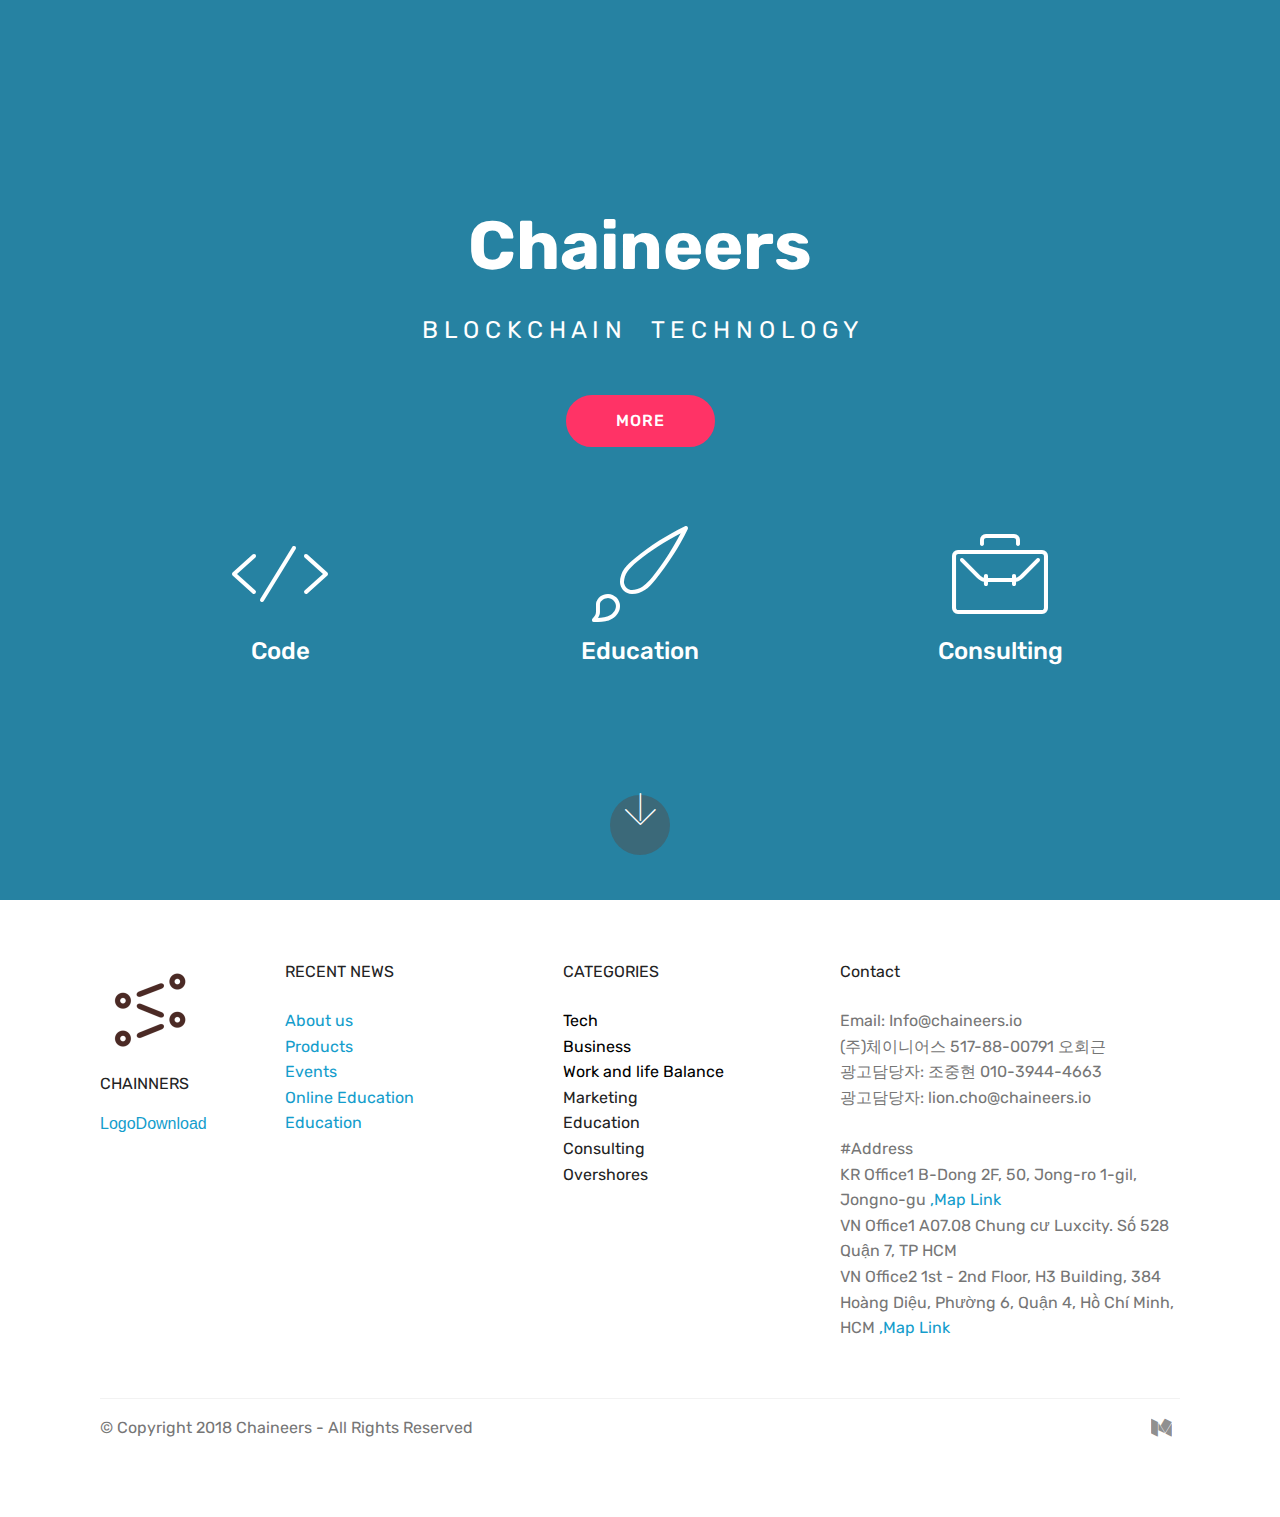
==== index.html @ 5239ba12 "title" ====
<!DOCTYPE html>
<html >
<head>
  <meta name="google-site-verification" content="NcdPZsandcMBV8dn0FaYoFl6uYJ-kGjWAwmL8XyWsIA" />
  <meta charset="UTF-8">
  <meta http-equiv="X-UA-Compatible" content="IE=edge">
  <meta name="generator" content="Mobirise v4.8.1, mobirise.com">
  <meta name="viewport" content="width=device-width, initial-scale=1, minimum-scale=1">
  <link rel="shortcut icon" href="assets/images/logo4.png" type="image/x-icon">
  <!-- <meta name="description" content="체이니어스 누구나이해하고 쉽게 사용가능한 블록체인서비스를 만듭니다. chaineers home,  Blockchain is the world's most trusted all-in-one crypto company. We're connecting the world to the future of finance through our suite of products including the leading crypto wallet, bitcoin explorer, and market information.">
   -->
  <!-- <meta property="fb:pages" content="195407467170993"> -->
  <meta property="og:type" content="website">
  <meta property="og:site_name" content="체이니어스 : 블록체인개발 엔지니어집단">
  <meta property="og:title" content="체이니어스 : 블록체인개발, 엔지니어집단">
  <meta property="og:description" content="록체인개발 엔지니어집단 체이니어스, 블록체인컨설팅, 블록체인개발방송, 블록체인개발교육, 블록체인개발스터디, 블록체인개발강의, 블록체인개발유튜브, 블록체인개발방송">
  <meta property="og:image" content="https://chaineers.io/assets/images/chainner-logo-black-192x192.png">
  <meta property="og:url" content="https://chaineers.io">
  <meta name="description" content="블록체인개발 엔지니어집단 체이니어스, 블록체인개발교육, 블록체인개발방송">
  <meta name="keywords" content="블록체인개발, 블록체인개발자, 블록체인개발교육, 블록체인온라인교육, 블록체인개발대행, 블록체인개발대행사, 4차산업개발, 4차산업개발자">
  <title>체이니어스 : 블록체인 & 엔지니어집단</title>
  <link rel="stylesheet" href="assets/web/assets/mobirise-icons/mobirise-icons.css">
  <link rel="stylesheet" href="assets/tether/tether.min.css">
  <link rel="stylesheet" href="assets/bootstrap/css/bootstrap.min.css">
  <link rel="stylesheet" href="assets/bootstrap/css/bootstrap-grid.min.css">
  <link rel="stylesheet" href="assets/bootstrap/css/bootstrap-reboot.min.css">
  <link rel="stylesheet" href="assets/socicon/css/styles.css">
  <link rel="stylesheet" href="assets/theme/css/style.css">
  <link rel="stylesheet" href="assets/mobirise/css/mbr-additional.css" type="text/css">
  
  <!-- Google Tag Manager -->
<script>(function(w,d,s,l,i){w[l]=w[l]||[];w[l].push({'gtm.start':
new Date().getTime(),event:'gtm.js'});var f=d.getElementsByTagName(s)[0],
j=d.createElement(s),dl=l!='dataLayer'?'&l='+l:'';j.async=true;j.src=
'https://www.googletagmanager.com/gtm.js?id='+i+dl;f.parentNode.insertBefore(j,f);
})(window,document,'script','dataLayer','GTM-PZC5VRC');</script>
<!-- End Google Tag Manager -->
<script type=”application/ld+json”>
{
“@context”: “http://schema.org”,
“@type”: “WebSite”,
“url”: “https://chaineers.io“,
“name”: “체이니어스“,
“author”: {
“@type”: “Person”,
“name”: “Lion.cho”
},
“description”: “블록체인 개발“,
“sameAs” : [
“https://www.facebook.com/chaineers“
]
}
</script>

  <!-- Hotjar Tracking Code for www.chaineers.io -->
  <!-- hitmap -->
<script>
    (function(h,o,t,j,a,r){
        h.hj=h.hj||function(){(h.hj.q=h.hj.q||[]).push(arguments)};
        h._hjSettings={hjid:968514,hjsv:6};
        a=o.getElementsByTagName('head')[0];
        r=o.createElement('script');r.async=1;
        r.src=t+h._hjSettings.hjid+j+h._hjSettings.hjsv;
        a.appendChild(r);
    })(window,document,'https://static.hotjar.com/c/hotjar-','.js?sv=');
</script>
<!-- end hitmap-->

<script type="application/ld+json">
{
 "@context": "http://schema.org",
 "@type": "Person",
 "name": "Chaineers",
 "url": "https://chaineers.io",
 "sameAs": [
   "https://www.facebook.com/chaineers",
   "http://blog.naver.com/chowin21
 ]}
 </script>
</head>
<body>
  <section class="header12 cid-qY8j9e6bV5 mbr-fullscreen" data-bg-video="https://www.youtube.com/watch?v=-MKapbz0GIo" id="header12-0">

    

    <div class="mbr-overlay" style="opacity: 0.9; background-color: rgb(15, 118, 153);">
    </div>

    <div class="container  ">
            <div class="media-container">
                <div class="col-md-12 align-center">
                    <h1 class="mbr-section-title pb-3 mbr-white mbr-bold mbr-fonts-style display-1">Chaineers</h1>
                    <p class="mbr-text pb-3 mbr-white mbr-fonts-style display-5">B L O C K C H A I N &nbsp; &nbsp; T E C H N O L O G Y</p>
                    <div class="mbr-section-btn align-center py-2"><a class="btn btn-md btn-secondary display-4" href="blockchainaboutus.html">MORE</a></div>

                    <div class="icons-media-container mbr-white">
                        <div class="card col-12 col-md-6 col-lg-4">
                            <div class="icon-block">
                            <a href="index.html">
                                <span class="mbr-iconfont mbri-code"></span>
                            </a>
                            </div>
                            <h5 class="mbr-fonts-style display-5">
                                Code<br></h5>
                        </div>

                        <div class="card col-12 col-md-6 col-lg-4">
                            <div class="icon-block">
                                <a href="index.html">
                                    <span class="mbr-iconfont mbri-change-style"></span>
                                </a>
                            </div>
                            <h5 class="mbr-fonts-style display-5">
                                Education</h5>
                        </div>

                        <div class="card col-12 col-md-6 col-lg-4">
                            <div class="icon-block">
                                <a href="index.html">
                                    <span class="mbr-iconfont mbri-briefcase"></span>
                                </a>
                            </div>
                            <h5 class="mbr-fonts-style display-5">
                                Consulting</h5>
                        </div>

                        
                    </div>
                </div>
            </div>
    </div>

    <div class="mbr-arrow hidden-sm-down" aria-hidden="true">
        <a href="#next">
            <i class="mbri-down mbr-iconfont"></i>
        </a>
    </div>
</section>

<section class="footer3 cid-qY8IV4ZOAS" id="footer3-q">
<div class="container">
<div class="media-container-row content">
<div class="col-md-2 col-sm-4">
<div class="mb-3 img-logo"> 
<a href="index.html">
<img src="assets/images/chainner-logo-black-192x192.png" alt="Mobirise" title="">
</a>
</div>
<p class="mbr-fonts-style foot-logo display-7">CHAINNERS</p> <a href="https://drive.google.com/open?id=1VG4N8QODCzomM3pih25LlusXOcwuXZOE">LogoDownload</a>
</div>
<div class="col-md-3 col-sm-4">
<p class="mb-4 mbr-fonts-style foot-title display-7">
RECENT NEWS
</p>
<p class="mbr-text mbr-links-column mbr-fonts-style display-7">
  <a href="blockchainaboutus.html" class="text-primary">About us</a><br>
 <a href="blockchainproduct.html" target="_blank">Products</a><br>
 <a href="https://www.facebook.com/chaineers/events">Events</a><br>
 <!-- <a href="./report.html">Report</a><br> -->
 <!-- <a href="./carrier.html">Carrier</a><br> -->
 <!-- <a href="./campus.html">Campus</a><br>  -->
 <!-- <a href="./tech_investing.html">Tech Investing</a><br> -->
 <a href="https://www.youtube.com/channel/UChlcXdPqPKiZdr9oFgR-7Lw?view_as=subscriber">Online Education</a><br>
 <a href="https://www.facebook.com/groups/beautifulchain/" target="_blank">Education</a><br>
<!-- <a href="https://medium.com/@chaineers/">Offline Activity</a><br> -->
</p>
</div>
<div class="col-md-3 col-sm-4">
<p class="mb-4 mbr-fonts-style foot-title display-7">
CATEGORIES
</p>
<p class="mbr-text mbr-fonts-style mbr-links-column display-7">
<a href="#" class="text-black">Tech</a><strong><br></strong><a href="#" class="text-black">Business</a><br><a href="#" class="text-black">Work and life Balance</a><br>Marketing<br>Education<br>Consulting<br>Overshores<a href="#" class="text-black"><br></a><br></p>
</div>
<div class="col-md-4 col-sm-12">
<p class="mb-4 mbr-fonts-style foot-title display-7">
Contact</p>
<p class="mbr-text form-text mbr-fonts-style display-7">Email: Info@chaineers.io<br>
(주)체이니어스 517-88-00791 오회근<br>
광고담당자: 조중현 010-3944-4663<br>
광고담당자: lion.cho@chaineers.io<br>
<br>#Address<br>KR Office1 B-Dong 2F, 50, Jong-ro 1-gil, Jongno-gu
<a href="https://map.naver.com/local/siteview.nhn?code=1109846422&amp;_ts=1534841541878">,Map Link</a>
<br>VN Office1 A07.08 Chung cư Luxcity. Số 528 Quận 7, TP HCM
<br>VN Office2 1st - 2nd Floor, H3 Building, 384 Hoàng Diệu, Phường 6, Quận 4, Hồ Chí Minh, HCM
<a href="https://www.google.com/maps/place/CirCO+Hoang+Dieu+-+Coworking+Space/@10.7604044,106.6966317,17z/data=!3m1!4b1!4m5!3m4!1s0x31752f13392ff913:0x1802e764b3059cae!8m2!3d10.7604044!4d106.6988204">,Map Link</a>
<br><br></p>
</div>
</div>
<div class="footer-lower">
<div class="media-container-row">
<div class="col-sm-12">
<hr>
</div>
</div>
<div class="media-container-row">
<div class="col-sm-6 copyright">
<p class="mbr-text mbr-fonts-style display-7">
© Copyright 2018 Chaineers - All Rights Reserved
</p>
</div>
<div class="col-md-6">
<div class="social-list align-right">
<div class="soc-item">
<a href="https://medium.com/@chaineers/" target="_blank">
<span class="mbr-iconfont mbr-iconfont-social socicon-medium socicon"></span>
</a>
</div>
</div>
</div>
</div>
</div>
</div>
</section>


  <script src="assets/web/assets/jquery/jquery.min.js"></script>
  <script src="assets/popper/popper.min.js"></script>
  <script src="assets/tether/tether.min.js"></script>
  <script src="assets/bootstrap/js/bootstrap.min.js"></script>
  <script src="assets/smoothscroll/smooth-scroll.js"></script>
  <script src="assets/vimeoplayer/jquery.mb.vimeo_player.js"></script>
  <script src="assets/ytplayer/jquery.mb.ytplayer.min.js"></script>
  <script src="assets/theme/js/script.js"></script>
  <script src="assets/formoid/formoid.min.js"></script>
  
  <!-- Google Tag Manager (noscript) -->
<noscript><iframe src="https://www.googletagmanager.com/ns.html?id=GTM-PZC5VRC"
height="0" width="0" style="display:none;visibility:hidden"></iframe></noscript>
<!-- End Google Tag Manager (noscript) -->
</body>
</html>
---- assets/web/assets/mobirise-icons/mobirise-icons.css ----
@font-face {
  font-family: 'MobiriseIcons';
  src:  url('mobirise-icons.eot?spat4u');
  src:  url('mobirise-icons.eot?spat4u#iefix') format('embedded-opentype'),
    url('mobirise-icons.ttf?spat4u') format('truetype'),
    url('mobirise-icons.woff?spat4u') format('woff'),
    url('mobirise-icons.svg?spat4u#MobiriseIcons') format('svg');
  font-weight: normal;
  font-style: normal;
}

[class^="mbri-"], [class*=" mbri-"] {
  /* use !important to prevent issues with browser extensions that change fonts */
  font-family: MobiriseIcons !important;
  speak: none;
  font-style: normal;
  font-weight: normal;
  font-variant: normal;
  text-transform: none;
  line-height: 1;

  /* Better Font Rendering =========== */
  -webkit-font-smoothing: antialiased;
  -moz-osx-font-smoothing: grayscale;
}

.mbri-add-submenu:before {
  content: "\e900";
}
.mbri-alert:before {
  content: "\e901";
}
.mbri-align-center:before {
  content: "\e902";
}
.mbri-align-justify:before {
  content: "\e903";
}
.mbri-align-left:before {
  content: "\e904";
}
.mbri-align-right:before {
  content: "\e905";
}
.mbri-android:before {
  content: "\e906";
}
.mbri-apple:before {
  content: "\e907";
}
.mbri-arrow-down:before {
  content: "\e908";
}
.mbri-arrow-next:before {
  content: "\e909";
}
.mbri-arrow-prev:before {
  content: "\e90a";
}
.mbri-arrow-up:before {
  content: "\e90b";
}
.mbri-bold:before {
  content: "\e90c";
}
.mbri-bookmark:before {
  content: "\e90d";
}
.mbri-bootstrap:before {
  content: "\e90e";
}
.mbri-briefcase:before {
  content: "\e90f";
}
.mbri-browse:before {
  content: "\e910";
}
.mbri-bulleted-list:before {
  content: "\e911";
}
.mbri-calendar:before {
  content: "\e912";
}
.mbri-camera:before {
  content: "\e913";
}
.mbri-cart-add:before {
  content: "\e914";
}
.mbri-cart-full:before {
  content: "\e915";
}
.mbri-cash:before {
  content: "\e916";
}
.mbri-change-style:before {
  content: "\e917";
}
.mbri-chat:before {
  content: "\e918";
}
.mbri-clock:before {
  content: "\e919";
}
.mbri-close:before {
  content: "\e91a";
}
.mbri-cloud:before {
  content: "\e91b";
}
.mbri-code:before {
  content: "\e91c";
}
.mbri-contact-form:before {
  content: "\e91d";
}
.mbri-credit-card:before {
  content: "\e91e";
}
.mbri-cursor-click:before {
  content: "\e91f";
}
.mbri-cust-feedback:before {
  content: "\e920";
}
.mbri-database:before {
  content: "\e921";
}
.mbri-delivery:before {
  content: "\e922";
}
.mbri-desktop:before {
  content: "\e923";
}
.mbri-devices:before {
  content: "\e924";
}
.mbri-down:before {
  content: "\e925";
}
.mbri-download:before {
  content: "\e989";
}
.mbri-drag-n-drop:before {
  content: "\e927";
}
.mbri-drag-n-drop2:before {
  content: "\e928";
}
.mbri-edit:before {
  content: "\e929";
}
.mbri-edit2:before {
  content: "\e92a";
}
.mbri-error:before {
  content: "\e92b";
}
.mbri-extension:before {
  content: "\e92c";
}
.mbri-features:before {
  content: "\e92d";
}
.mbri-file:before {
  content: "\e92e";
}
.mbri-flag:before {
  content: "\e92f";
}
.mbri-folder:before {
  content: "\e930";
}
.mbri-gift:before {
  content: "\e931";
}
.mbri-github:before {
  content: "\e932";
}
.mbri-globe:before {
  content: "\e933";
}
.mbri-globe-2:before {
  content: "\e934";
}
.mbri-growing-chart:before {
  content: "\e935";
}
.mbri-hearth:before {
  content: "\e936";
}
.mbri-help:before {
  content: "\e937";
}
.mbri-home:before {
  content: "\e938";
}
.mbri-hot-cup:before {
  content: "\e939";
}
.mbri-idea:before {
  content: "\e93a";
}
.mbri-image-gallery:before {
  content: "\e93b";
}
.mbri-image-slider:before {
  content: "\e93c";
}
.mbri-info:before {
  content: "\e93d";
}
.mbri-italic:before {
  content: "\e93e";
}
.mbri-key:before {
  content: "\e93f";
}
.mbri-laptop:before {
  content: "\e940";
}
.mbri-layers:before {
  content: "\e941";
}
.mbri-left-right:before {
  content: "\e942";
}
.mbri-left:before {
  content: "\e943";
}
.mbri-letter:before {
  content: "\e944";
}
.mbri-like:before {
  content: "\e945";
}
.mbri-link:before {
  content: "\e946";
}
.mbri-lock:before {
  content: "\e947";
}
.mbri-login:before {
  content: "\e948";
}
.mbri-logout:before {
  content: "\e949";
}
.mbri-magic-stick:before {
  content: "\e94a";
}
.mbri-map-pin:before {
  content: "\e94b";
}
.mbri-menu:before {
  content: "\e94c";
}
.mbri-mobile:before {
  content: "\e94d";
}
.mbri-mobile2:before {
  content: "\e94e";
}
.mbri-mobirise:before {
  content: "\e94f";
}
.mbri-more-horizontal:before {
  content: "\e950";
}
.mbri-more-vertical:before {
  content: "\e951";
}
.mbri-music:before {
  content: "\e952";
}
.mbri-new-file:before {
  content: "\e953";
}
.mbri-numbered-list:before {
  content: "\e954";
}
.mbri-opened-folder:before {
  content: "\e955";
}
.mbri-pages:before {
  content: "\e956";
}
.mbri-paper-plane:before {
  content: "\e957";
}
.mbri-paperclip:before {
  content: "\e958";
}
.mbri-photo:before {
  content: "\e959";
}
.mbri-photos:before {
  content: "\e95a";
}
.mbri-pin:before {
  content: "\e95b";
}
.mbri-play:before {
  content: "\e95c";
}
.mbri-plus:before {
  content: "\e95d";
}
.mbri-preview:before {
  content: "\e95e";
}
.mbri-print:before {
  content: "\e95f";
}
.mbri-protect:before {
  content: "\e960";
}
.mbri-question:before {
  content: "\e961";
}
.mbri-quote-left:before {
  content: "\e962";
}
.mbri-quote-right:before {
  content: "\e963";
}
.mbri-refresh:before {
  content: "\e964";
}
.mbri-responsive:before {
  content: "\e965";
}
.mbri-right:before {
  content: "\e966";
}
.mbri-rocket:before {
  content: "\e967";
}
.mbri-sad-face:before {
  content: "\e968";
}
.mbri-sale:before {
  content: "\e969";
}
.mbri-save:before {
  content: "\e96a";
}
.mbri-search:before {
  content: "\e96b";
}
.mbri-setting:before {
  content: "\e96c";
}
.mbri-setting2:before {
  content: "\e96d";
}
.mbri-setting3:before {
  content: "\e96e";
}
.mbri-share:before {
  content: "\e96f";
}
.mbri-shopping-bag:before {
  content: "\e970";
}
.mbri-shopping-basket:before {
  content: "\e971";
}
.mbri-shopping-cart:before {
  content: "\e972";
}
.mbri-sites:before {
  content: "\e973";
}
.mbri-smile-face:before {
  content: "\e974";
}
.mbri-speed:before {
  content: "\e975";
}
.mbri-star:before {
  content: "\e976";
}
.mbri-success:before {
  content: "\e977";
}
.mbri-sun:before {
  content: "\e978";
}
.mbri-sun2:before {
  content: "\e979";
}
.mbri-tablet:before {
  content: "\e97a";
}
.mbri-tablet-vertical:before {
  content: "\e97b";
}
.mbri-target:before {
  content: "\e97c";
}
.mbri-timer:before {
  content: "\e97d";
}
.mbri-to-ftp:before {
  content: "\e97e";
}
.mbri-to-local-drive:before {
  content: "\e97f";
}
.mbri-touch-swipe:before {
  content: "\e980";
}
.mbri-touch:before {
  content: "\e981";
}
.mbri-trash:before {
  content: "\e982";
}
.mbri-underline:before {
  content: "\e983";
}
.mbri-unlink:before {
  content: "\e984";
}
.mbri-unlock:before {
  content: "\e985";
}
.mbri-up-down:before {
  content: "\e986";
}
.mbri-up:before {
  content: "\e987";
}
.mbri-update:before {
  content: "\e988";
}
.mbri-upload:before {
 content: "\e926"; 
}
.mbri-user:before {
  content: "\e98a";
}
.mbri-user2:before {
  content: "\e98b";
}
.mbri-users:before {
  content: "\e98c";
}
.mbri-video:before {
  content: "\e98d";
}
.mbri-video-play:before {
  content: "\e98e";
}
.mbri-watch:before {
  content: "\e98f";
}
.mbri-website-theme:before {
  content: "\e990";
}
.mbri-wifi:before {
  content: "\e991";
}
.mbri-windows:before {
  content: "\e992";
}
.mbri-zoom-out:before {
  content: "\e993";
}
.mbri-redo:before {
  content: "\e994";
}
.mbri-undo:before {
  content: "\e995";
}
---- assets/socicon/css/styles.css ----
@charset "UTF-8";

@font-face {
  font-family: "socicon";
  src:url("../fonts/socicon.eot");
  src:url("../fonts/socicon.eot?#iefix") format("embedded-opentype"),
    url("../fonts/socicon.woff") format("woff"),
    url("../fonts/socicon.ttf") format("truetype"),
    url("../fonts/socicon.svg#socicon") format("svg");
  font-weight: normal;
  font-style: normal;

}

[data-icon]:before {
  font-family: "socicon" !important;
  content: attr(data-icon);
  font-style: normal !important;
  font-weight: normal !important;
  font-variant: normal !important;
  text-transform: none !important;
  speak: none;
  line-height: 1;
  -webkit-font-smoothing: antialiased;
  -moz-osx-font-smoothing: grayscale;
}

[class^="socicon-"]:before,
[class*=" socicon-"]:before {
  font-family: "socicon" !important;
  font-style: normal !important;
  font-weight: normal !important;
  font-variant: normal !important;
  text-transform: none !important;
  speak: none;
  line-height: 1;
  -webkit-font-smoothing: antialiased;
  -moz-osx-font-smoothing: grayscale;
}

.socicon-modelmayhem:before {
  content: "\e000";
}
.socicon-mixcloud:before {
  content: "\e001";
}
.socicon-drupal:before {
  content: "\e002";
}
.socicon-swarm:before {
  content: "\e003";
}
.socicon-istock:before {
  content: "\e004";
}
.socicon-yammer:before {
  content: "\e005";
}
.socicon-ello:before {
  content: "\e006";
}
.socicon-stackoverflow:before {
  content: "\e007";
}
.socicon-persona:before {
  content: "\e008";
}
.socicon-triplej:before {
  content: "\e009";
}
.socicon-houzz:before {
  content: "\e00a";
}
.socicon-rss:before {
  content: "\e00b";
}
.socicon-paypal:before {
  content: "\e00c";
}
.socicon-odnoklassniki:before {
  content: "\e00d";
}
.socicon-airbnb:before {
  content: "\e00e";
}
.socicon-periscope:before {
  content: "\e00f";
}
.socicon-outlook:before {
  content: "\e010";
}
.socicon-coderwall:before {
  content: "\e011";
}
.socicon-tripadvisor:before {
  content: "\e012";
}
.socicon-appnet:before {
  content: "\e013";
}
.socicon-goodreads:before {
  content: "\e014";
}
.socicon-tripit:before {
  content: "\e015";
}
.socicon-lanyrd:before {
  content: "\e016";
}
.socicon-slideshare:before {
  content: "\e017";
}
.socicon-buffer:before {
  content: "\e018";
}
.socicon-disqus:before {
  content: "\e019";
}
.socicon-vkontakte:before {
  content: "\e01a";
}
.socicon-whatsapp:before {
  content: "\e01b";
}
.socicon-patreon:before {
  content: "\e01c";
}
.socicon-storehouse:before {
  content: "\e01d";
}
.socicon-pocket:before {
  content: "\e01e";
}
.socicon-mail:before {
  content: "\e01f";
}
.socicon-blogger:before {
  content: "\e020";
}
.socicon-technorati:before {
  content: "\e021";
}
.socicon-reddit:before {
  content: "\e022";
}
.socicon-dribbble:before {
  content: "\e023";
}
.socicon-stumbleupon:before {
  content: "\e024";
}
.socicon-digg:before {
  content: "\e025";
}
.socicon-envato:before {
  content: "\e026";
}
.socicon-behance:before {
  content: "\e027";
}
.socicon-delicious:before {
  content: "\e028";
}
.socicon-deviantart:before {
  content: "\e029";
}
.socicon-forrst:before {
  content: "\e02a";
}
.socicon-play:before {
  content: "\e02b";
}
.socicon-zerply:before {
  content: "\e02c";
}
.socicon-wikipedia:before {
  content: "\e02d";
}
.socicon-apple:before {
  content: "\e02e";
}
.socicon-flattr:before {
  content: "\e02f";
}
.socicon-github:before {
  content: "\e030";
}
.socicon-renren:before {
  content: "\e031";
}
.socicon-friendfeed:before {
  content: "\e032";
}
.socicon-newsvine:before {
  content: "\e033";
}
.socicon-identica:before {
  content: "\e034";
}
.socicon-bebo:before {
  content: "\e035";
}
.socicon-zynga:before {
  content: "\e036";
}
.socicon-steam:before {
  content: "\e037";
}
.socicon-xbox:before {
  content: "\e038";
}
.socicon-windows:before {
  content: "\e039";
}
.socicon-qq:before {
  content: "\e03a";
}
.socicon-douban:before {
  content: "\e03b";
}
.socicon-meetup:before {
  content: "\e03c";
}
.socicon-playstation:before {
  content: "\e03d";
}
.socicon-android:before {
  content: "\e03e";
}
.socicon-snapchat:before {
  content: "\e03f";
}
.socicon-twitter:before {
  content: "\e040";
}
.socicon-facebook:before {
  content: "\e041";
}
.socicon-googleplus:before {
  content: "\e042";
}
.socicon-pinterest:before {
  content: "\e043";
}
.socicon-foursquare:before {
  content: "\e044";
}
.socicon-yahoo:before {
  content: "\e045";
}
.socicon-skype:before {
  content: "\e046";
}
.socicon-yelp:before {
  content: "\e047";
}
.socicon-feedburner:before {
  content: "\e048";
}
.socicon-linkedin:before {
  content: "\e049";
}
.socicon-viadeo:before {
  content: "\e04a";
}
.socicon-xing:before {
  content: "\e04b";
}
.socicon-myspace:before {
  content: "\e04c";
}
.socicon-soundcloud:before {
  content: "\e04d";
}
.socicon-spotify:before {
  content: "\e04e";
}
.socicon-grooveshark:before {
  content: "\e04f";
}
.socicon-lastfm:before {
  content: "\e050";
}
.socicon-youtube:before {
  content: "\e051";
}
.socicon-vimeo:before {
  content: "\e052";
}
.socicon-dailymotion:before {
  content: "\e053";
}
.socicon-vine:before {
  content: "\e054";
}
.socicon-flickr:before {
  content: "\e055";
}
.socicon-500px:before {
  content: "\e056";
}
.socicon-wordpress:before {
  content: "\e058";
}
.socicon-tumblr:before {
  content: "\e059";
}
.socicon-twitch:before {
  content: "\e05a";
}
.socicon-8tracks:before {
  content: "\e05b";
}
.socicon-amazon:before {
  content: "\e05c";
}
.socicon-icq:before {
  content: "\e05d";
}
.socicon-smugmug:before {
  content: "\e05e";
}
.socicon-ravelry:before {
  content: "\e05f";
}
.socicon-weibo:before {
  content: "\e060";
}
.socicon-baidu:before {
  content: "\e061";
}
.socicon-angellist:before {
  content: "\e062";
}
.socicon-ebay:before {
  content: "\e063";
}
.socicon-imdb:before {
  content: "\e064";
}
.socicon-stayfriends:before {
  content: "\e065";
}
.socicon-residentadvisor:before {
  content: "\e066";
}
.socicon-google:before {
  content: "\e067";
}
.socicon-yandex:before {
  content: "\e068";
}
.socicon-sharethis:before {
  content: "\e069";
}
.socicon-bandcamp:before {
  content: "\e06a";
}
.socicon-itunes:before {
  content: "\e06b";
}
.socicon-deezer:before {
  content: "\e06c";
}
.socicon-telegram:before {
  content: "\e06e";
}
.socicon-openid:before {
  content: "\e06f";
}
.socicon-amplement:before {
  content: "\e070";
}
.socicon-viber:before {
  content: "\e071";
}
.socicon-zomato:before {
  content: "\e072";
}
.socicon-draugiem:before {
  content: "\e074";
}
.socicon-endomodo:before {
  content: "\e075";
}
.socicon-filmweb:before {
  content: "\e076";
}
.socicon-stackexchange:before {
  content: "\e077";
}
.socicon-wykop:before {
  content: "\e078";
}
.socicon-teamspeak:before {
  content: "\e079";
}
.socicon-teamviewer:before {
  content: "\e07a";
}
.socicon-ventrilo:before {
  content: "\e07b";
}
.socicon-younow:before {
  content: "\e07c";
}
.socicon-raidcall:before {
  content: "\e07d";
}
.socicon-mumble:before {
  content: "\e07e";
}
.socicon-medium:before {
  content: "\e06d";
}
.socicon-bebee:before {
  content: "\e07f";
}
.socicon-hitbox:before {
  content: "\e080";
}
.socicon-reverbnation:before {
  content: "\e081";
}
.socicon-formulr:before {
  content: "\e082";
}
.socicon-instagram:before {
  content: "\e057";
}
.socicon-battlenet:before {
  content: "\e083";
}
.socicon-chrome:before {
  content: "\e084";
}
.socicon-discord:before {
  content: "\e086";
}
.socicon-issuu:before {
  content: "\e087";
}
.socicon-macos:before {
  content: "\e088";
}
.socicon-firefox:before {
  content: "\e089";
}
.socicon-opera:before {
  content: "\e08d";
}
.socicon-keybase:before {
  content: "\e090";
}
.socicon-alliance:before {
  content: "\e091";
}
.socicon-livejournal:before {
  content: "\e092";
}
.socicon-googlephotos:before {
  content: "\e093";
}
.socicon-horde:before {
  content: "\e094";
}
.socicon-etsy:before {
  content: "\e095";
}
.socicon-zapier:before {
  content: "\e096";
}
.socicon-google-scholar:before {
  content: "\e097";
}
.socicon-researchgate:before {
  content: "\e098";
}
.socicon-wechat:before {
  content: "\e099";
}
.socicon-strava:before {
  content: "\e09a";
}
.socicon-line:before {
  content: "\e09b";
}
.socicon-lyft:before {
  content: "\e09c";
}
.socicon-uber:before {
  content: "\e09d";
}
.socicon-songkick:before {
  content: "\e09e";
}
.socicon-viewbug:before {
  content: "\e09f";
}
.socicon-googlegroups:before {
  content: "\e0a0";
}
.socicon-quora:before {
  content: "\e073";
}
.socicon-diablo:before {
  content: "\e085";
}
.socicon-blizzard:before {
  content: "\e0a1";
}
.socicon-hearthstone:before {
  content: "\e08b";
}
.socicon-heroes:before {
  content: "\e08a";
}
.socicon-overwatch:before {
  content: "\e08c";
}
.socicon-warcraft:before {
  content: "\e08e";
}
.socicon-starcraft:before {
  content: "\e08f";
}
.socicon-beam:before {
  content: "\e0a2";
}
.socicon-curse:before {
  content: "\e0a3";
}
.socicon-player:before {
  content: "\e0a4";
}
.socicon-streamjar:before {
  content: "\e0a5";
}
.socicon-nintendo:before {
  content: "\e0a6";
}
.socicon-hellocoton:before {
  content: "\e0a7";
}
---- assets/theme/css/style.css ----
/*!
 * Mobirise v4 theme (https://mobirise.com/)
 * Copyright 2017 Mobirise
 */
section {
  background-color: #eeeeee; }

section,
.container,
.container-fluid {
  position: relative;
  word-wrap: break-word; }

a.mbr-iconfont:hover {
  text-decoration: none; }

.article .lead p, .article .lead ul, .article .lead ol, .article .lead pre, .article .lead blockquote {
  margin-bottom: 0; }

a {
  font-style: normal;
  font-weight: 400;
  cursor: pointer; }
  a, a:hover {
    text-decoration: none; }

figure {
  margin-bottom: 0; }

body {
  color: #232323; }

h1, h2, h3, h4, h5, h6,
.h1, .h2, .h3, .h4, .h5, .h6,
.display-1, .display-2, .display-3, .display-4 {
  line-height: 1;
  word-break: break-word;
  word-wrap: break-word; }

b, strong {
  font-weight: bold; }

blockquote {
  padding: 10px 0 10px 20px;
  position: relative;
  border-left: 2px solid;
  border-color: #ff3366; }

input:-webkit-autofill, input:-webkit-autofill:hover, input:-webkit-autofill:focus, input:-webkit-autofill:active {
  transition-delay: 9999s;
  transition-property: background-color, color; }

textarea[type="hidden"] {
  display: none; }

body {
  position: relative; }

section {
  background-position: 50% 50%;
  background-repeat: no-repeat;
  background-size: cover; }
  section .mbr-background-video,
  section .mbr-background-video-preview {
    position: absolute;
    bottom: 0;
    left: 0;
    right: 0;
    top: 0; }

.hidden {
  visibility: hidden; }

.mbr-z-index20 {
  z-index: 20; }

/*! Base colors */
.mbr-white {
  color: #ffffff; }

.mbr-black {
  color: #000000; }

.mbr-bg-white {
  background-color: #ffffff; }

.mbr-bg-black {
  background-color: #000000; }

/*! Text-aligns */
.align-left {
  text-align: left; }

.align-center {
  text-align: center; }

.align-right {
  text-align: right; }

@media (max-width: 767px) {
  .align-left, .align-center, .align-right, .mbr-section-btn, .mbr-section-title {
    text-align: center; } }
/*! Font-weight  */
.mbr-light {
  font-weight: 300; }

.mbr-regular {
  font-weight: 400; }

.mbr-semibold {
  font-weight: 500; }

.mbr-bold {
  font-weight: 700; }

/*! Media  */
.media-size-item {
  -webkit-flex: 1 1 auto;
  -moz-flex: 1 1 auto;
  -ms-flex: 1 1 auto;
  -o-flex: 1 1 auto;
  flex: 1 1 auto; }

.media-content {
  -webkit-flex-basis: 100%;
  flex-basis: 100%; }

.media-container-row {
  display: -ms-flexbox;
  display: -webkit-flex;
  display: flex;
  -webkit-flex-direction: row;
  -ms-flex-direction: row;
  flex-direction: row;
  -webkit-flex-wrap: wrap;
  -ms-flex-wrap: wrap;
  flex-wrap: wrap;
  -webkit-justify-content: center;
  -ms-flex-pack: center;
  justify-content: center;
  -webkit-align-content: center;
  -ms-flex-line-pack: center;
  align-content: center;
  -webkit-align-items: start;
  -ms-flex-align: start;
  align-items: start; }
  .media-container-row .media-size-item {
    width: 400px; }

.media-container-column {
  display: -ms-flexbox;
  display: -webkit-flex;
  display: flex;
  -webkit-flex-direction: column;
  -ms-flex-direction: column;
  flex-direction: column;
  -webkit-flex-wrap: wrap;
  -ms-flex-wrap: wrap;
  flex-wrap: wrap;
  -webkit-justify-content: center;
  -ms-flex-pack: center;
  justify-content: center;
  -webkit-align-content: center;
  -ms-flex-line-pack: center;
  align-content: center;
  -webkit-align-items: stretch;
  -ms-flex-align: stretch;
  align-items: stretch; }
  .media-container-column > * {
    width: 100%; }

@media (min-width: 992px) {
  .media-container-row {
    -webkit-flex-wrap: nowrap;
    -ms-flex-wrap: nowrap;
    flex-wrap: nowrap; } }
figure {
  overflow: hidden; }

figure[mbr-media-size] {
  transition: width 0.1s; }

.mbr-figure img, .mbr-figure iframe {
  display: block;
  width: 100%; }

.card {
  background-color: transparent;
  border: none; }

.card-img {
  text-align: center;
  flex-shrink: 0; }

.media {
  max-width: 100%;
  margin: 0 auto; }

.mbr-figure {
  -ms-flex-item-align: center;
  -ms-grid-row-align: center;
  -webkit-align-self: center;
  align-self: center; }

.media-container > div {
  max-width: 100%; }

.mbr-figure img, .card-img img {
  width: 100%; }

@media (max-width: 991px) {
  .media-size-item {
    width: auto !important; }

  .media {
    width: auto; }

  .mbr-figure {
    width: 100% !important; } }
/*! Buttons */
.mbr-section-btn {
  margin-left: -.25rem;
  margin-right: -.25rem;
  font-size: 0; }

nav .mbr-section-btn {
  margin-left: 0rem;
  margin-right: 0rem; }

/*! Btn icon margin */
.btn .mbr-iconfont, .btn.btn-sm .mbr-iconfont {
  cursor: pointer;
  margin-right: 0.5rem; }

.btn.btn-md .mbr-iconfont, .btn.btn-md .mbr-iconfont {
  margin-right: 0.8rem; }

.mbr-regular {
  font-weight: 400; }

.mbr-semibold {
  font-weight: 500; }

.mbr-bold {
  font-weight: 700; }

[type="submit"] {
  -webkit-appearance: none; }

/*! Full-screen */
.mbr-fullscreen .mbr-overlay {
  min-height: 100vh; }

.mbr-fullscreen {
  display: flex;
  display: -webkit-flex;
  display: -moz-flex;
  display: -ms-flex;
  display: -o-flex;
  align-items: center;
  -webkit-align-items: center;
  min-height: 100vh;
  padding-top: 3rem;
  padding-bottom: 3rem; }

/*! Map */
.map {
  height: 25rem;
  position: relative; }
  .map iframe {
    width: 100%;
    height: 100%; }

/* Form */
.form-asterisk {
  font-family: initial;
  position: absolute;
  top: -2px;
  font-weight: normal; }

/*! Scroll to top arrow */
.mbr-arrow-up {
  bottom: 25px;
  right: 90px;
  position: fixed;
  text-align: right;
  z-index: 5000;
  color: #ffffff;
  font-size: 32px;
  transform: rotate(180deg);
  -webkit-transform: rotate(180deg); }

.mbr-arrow-up a {
  background: rgba(0, 0, 0, 0.2);
  border-radius: 3px;
  color: #fff;
  display: inline-block;
  height: 60px;
  width: 60px;
  outline-style: none !important;
  position: relative;
  text-decoration: none;
  transition: all .3s ease-in-out;
  cursor: pointer;
  text-align: center; }
  .mbr-arrow-up a:hover {
    background-color: rgba(0, 0, 0, 0.4); }
  .mbr-arrow-up a i {
    line-height: 60px; }

.mbr-arrow-up-icon {
  display: block;
  color: #fff; }

.mbr-arrow-up-icon::before {
  content: "\203a";
  display: inline-block;
  font-family: serif;
  font-size: 32px;
  line-height: 1;
  font-style: normal;
  position: relative;
  top: 6px;
  left: -4px;
  -webkit-transform: rotate(-90deg);
  transform: rotate(-90deg); }

/*! Arrow Down */
.mbr-arrow {
  position: absolute;
  bottom: 45px;
  left: 50%;
  width: 60px;
  height: 60px;
  cursor: pointer;
  background-color: rgba(80, 80, 80, 0.5);
  border-radius: 50%;
  -webkit-transform: translateX(-50%);
  transform: translateX(-50%); }
  .mbr-arrow > a {
    display: inline-block;
    text-decoration: none;
    outline-style: none;
    -webkit-animation: arrowdown 1.7s ease-in-out infinite;
    animation: arrowdown 1.7s ease-in-out infinite; }
    .mbr-arrow > a > i {
      position: absolute;
      top: -2px;
      left: 15px;
      font-size: 2rem; }

@keyframes arrowdown {
  0% {
    transform: translateY(0px);
    -webkit-transform: translateY(0px); }
  50% {
    transform: translateY(-5px);
    -webkit-transform: translateY(-5px); }
  100% {
    transform: translateY(0px);
    -webkit-transform: translateY(0px); } }
@-webkit-keyframes arrowdown {
  0% {
    transform: translateY(0px);
    -webkit-transform: translateY(0px); }
  50% {
    transform: translateY(-5px);
    -webkit-transform: translateY(-5px); }
  100% {
    transform: translateY(0px);
    -webkit-transform: translateY(0px); } }
@media (max-width: 500px) {
  .mbr-arrow-up {
    left: 50%;
    right: auto;
    transform: translateX(-50%) rotate(180deg);
    -webkit-transform: translateX(-50%) rotate(180deg); } }
/*Gradients animation*/
@keyframes gradient-animation {
  from {
    background-position: 0% 100%;
    animation-timing-function: ease-in-out; }
  to {
    background-position: 100% 0%;
    animation-timing-function: ease-in-out; } }
@-webkit-keyframes gradient-animation {
  from {
    background-position: 0% 100%;
    animation-timing-function: ease-in-out; }
  to {
    background-position: 100% 0%;
    animation-timing-function: ease-in-out; } }
.bg-gradient {
  background-size: 200% 200%;
  animation: gradient-animation 5s infinite alternate;
  -webkit-animation: gradient-animation 5s infinite alternate; }

.menu .navbar-brand {
  display: -webkit-flex; }
  .menu .navbar-brand span {
    display: flex;
    display: -webkit-flex; }
  .menu .navbar-brand .navbar-caption-wrap {
    display: -webkit-flex; }
  .menu .navbar-brand .navbar-logo img {
    display: -webkit-flex; }
@media (min-width: 768px) and (max-width: 991px) {
  .menu .navbar-toggleable-sm .navbar-nav {
    display: -webkit-box;
    display: -webkit-flex;
    display: -ms-flexbox; } }
@media (min-width: 992px) {
  .menu .navbar-nav.nav-dropdown {
    display: -webkit-flex; }
  .menu .navbar-toggleable-sm .navbar-collapse {
    display: -webkit-flex !important; } }

/*# sourceMappingURL=style.css.map */
.engine {
	position: absolute;
	text-indent: -2400px;
	text-align: center;
	padding: 0;
	top: 0;
	left: -2400px;
}
---- assets/mobirise/css/mbr-additional.css ----
@import url(https://fonts.googleapis.com/css?family=Rubik:300,300i,400,400i,500,500i,700,700i,900,900i);





body {
  font-style: normal;
  line-height: 1.5;
}
.mbr-section-title {
  font-style: normal;
  line-height: 1.2;
}
.mbr-section-subtitle {
  line-height: 1.3;
}
.mbr-text {
  font-style: normal;
  line-height: 1.6;
}
.display-1 {
  font-family: 'Rubik', sans-serif;
  font-size: 4.25rem;
}
.display-1 > .mbr-iconfont {
  font-size: 6.8rem;
}
.display-2 {
  font-family: 'Rubik', sans-serif;
  font-size: 3rem;
}
.display-2 > .mbr-iconfont {
  font-size: 4.8rem;
}
.display-4 {
  font-family: 'Rubik', sans-serif;
  font-size: 1rem;
}
.display-4 > .mbr-iconfont {
  font-size: 1.6rem;
}
.display-5 {
  font-family: 'Rubik', sans-serif;
  font-size: 1.5rem;
}
.display-5 > .mbr-iconfont {
  font-size: 2.4rem;
}
.display-7 {
  font-family: 'Rubik', sans-serif;
  font-size: 1rem;
}
.display-7 > .mbr-iconfont {
  font-size: 1.6rem;
}
/* ---- Fluid typography for mobile devices ---- */
/* 1.4 - font scale ratio ( bootstrap == 1.42857 ) */
/* 100vw - current viewport width */
/* (48 - 20)  48 == 48rem == 768px, 20 == 20rem == 320px(minimal supported viewport) */
/* 0.65 - min scale variable, may vary */
@media (max-width: 768px) {
  .display-1 {
    font-size: 3.4rem;
    font-size: calc( 2.1374999999999997rem + (4.25 - 2.1374999999999997) * ((100vw - 20rem) / (48 - 20)));
    line-height: calc( 1.4 * (2.1374999999999997rem + (4.25 - 2.1374999999999997) * ((100vw - 20rem) / (48 - 20))));
  }
  .display-2 {
    font-size: 2.4rem;
    font-size: calc( 1.7rem + (3 - 1.7) * ((100vw - 20rem) / (48 - 20)));
    line-height: calc( 1.4 * (1.7rem + (3 - 1.7) * ((100vw - 20rem) / (48 - 20))));
  }
  .display-4 {
    font-size: 0.8rem;
    font-size: calc( 1rem + (1 - 1) * ((100vw - 20rem) / (48 - 20)));
    line-height: calc( 1.4 * (1rem + (1 - 1) * ((100vw - 20rem) / (48 - 20))));
  }
  .display-5 {
    font-size: 1.2rem;
    font-size: calc( 1.175rem + (1.5 - 1.175) * ((100vw - 20rem) / (48 - 20)));
    line-height: calc( 1.4 * (1.175rem + (1.5 - 1.175) * ((100vw - 20rem) / (48 - 20))));
  }
}
/* Buttons */
.btn {
  font-weight: 500;
  border-width: 2px;
  font-style: normal;
  letter-spacing: 1px;
  margin: .4rem .8rem;
  white-space: normal;
  -webkit-transition: all 0.3s ease-in-out;
  -moz-transition: all 0.3s ease-in-out;
  transition: all 0.3s ease-in-out;
  padding: 1rem 3rem;
  border-radius: 3px;
  display: inline-flex;
  align-items: center;
  justify-content: center;
  word-break: break-word;
}
.btn-sm {
  font-weight: 500;
  letter-spacing: 1px;
  -webkit-transition: all 0.3s ease-in-out;
  -moz-transition: all 0.3s ease-in-out;
  transition: all 0.3s ease-in-out;
  padding: 0.6rem 1.5rem;
  border-radius: 3px;
}
.btn-md {
  font-weight: 500;
  letter-spacing: 1px;
  margin: .4rem .8rem !important;
  -webkit-transition: all 0.3s ease-in-out;
  -moz-transition: all 0.3s ease-in-out;
  transition: all 0.3s ease-in-out;
  padding: 1rem 3rem;
  border-radius: 3px;
}
.btn-lg {
  font-weight: 500;
  letter-spacing: 1px;
  margin: .4rem .8rem !important;
  -webkit-transition: all 0.3s ease-in-out;
  -moz-transition: all 0.3s ease-in-out;
  transition: all 0.3s ease-in-out;
  padding: 1.2rem 3.2rem;
  border-radius: 3px;
}
.bg-primary {
  background-color: #149dcc !important;
}
.bg-success {
  background-color: #f7ed4a !important;
}
.bg-info {
  background-color: #82786e !important;
}
.bg-warning {
  background-color: #879a9f !important;
}
.bg-danger {
  background-color: #b1a374 !important;
}
.btn-primary,
.btn-primary:active {
  background-color: #149dcc !important;
  border-color: #149dcc !important;
  color: #ffffff !important;
}
.btn-primary:hover,
.btn-primary:focus,
.btn-primary.focus,
.btn-primary.active {
  color: #ffffff !important;
  background-color: #0d6786 !important;
  border-color: #0d6786 !important;
}
.btn-primary.disabled,
.btn-primary:disabled {
  color: #ffffff !important;
  background-color: #0d6786 !important;
  border-color: #0d6786 !important;
}
.btn-secondary,
.btn-secondary:active {
  background-color: #ff3366 !important;
  border-color: #ff3366 !important;
  color: #ffffff !important;
}
.btn-secondary:hover,
.btn-secondary:focus,
.btn-secondary.focus,
.btn-secondary.active {
  color: #ffffff !important;
  background-color: #e50039 !important;
  border-color: #e50039 !important;
}
.btn-secondary.disabled,
.btn-secondary:disabled {
  color: #ffffff !important;
  background-color: #e50039 !important;
  border-color: #e50039 !important;
}
.btn-info,
.btn-info:active {
  background-color: #82786e !important;
  border-color: #82786e !important;
  color: #ffffff !important;
}
.btn-info:hover,
.btn-info:focus,
.btn-info.focus,
.btn-info.active {
  color: #ffffff !important;
  background-color: #59524b !important;
  border-color: #59524b !important;
}
.btn-info.disabled,
.btn-info:disabled {
  color: #ffffff !important;
  background-color: #59524b !important;
  border-color: #59524b !important;
}
.btn-success,
.btn-success:active {
  background-color: #f7ed4a !important;
  border-color: #f7ed4a !important;
  color: #3f3c03 !important;
}
.btn-success:hover,
.btn-success:focus,
.btn-success.focus,
.btn-success.active {
  color: #3f3c03 !important;
  background-color: #eadd0a !important;
  border-color: #eadd0a !important;
}
.btn-success.disabled,
.btn-success:disabled {
  color: #3f3c03 !important;
  background-color: #eadd0a !important;
  border-color: #eadd0a !important;
}
.btn-warning,
.btn-warning:active {
  background-color: #879a9f !important;
  border-color: #879a9f !important;
  color: #ffffff !important;
}
.btn-warning:hover,
.btn-warning:focus,
.btn-warning.focus,
.btn-warning.active {
  color: #ffffff !important;
  background-color: #617479 !important;
  border-color: #617479 !important;
}
.btn-warning.disabled,
.btn-warning:disabled {
  color: #ffffff !important;
  background-color: #617479 !important;
  border-color: #617479 !important;
}
.btn-danger,
.btn-danger:active {
  background-color: #b1a374 !important;
  border-color: #b1a374 !important;
  color: #ffffff !important;
}
.btn-danger:hover,
.btn-danger:focus,
.btn-danger.focus,
.btn-danger.active {
  color: #ffffff !important;
  background-color: #8b7d4e !important;
  border-color: #8b7d4e !important;
}
.btn-danger.disabled,
.btn-danger:disabled {
  color: #ffffff !important;
  background-color: #8b7d4e !important;
  border-color: #8b7d4e !important;
}
.btn-white {
  color: #333333 !important;
}
.btn-white,
.btn-white:active {
  background-color: #ffffff !important;
  border-color: #ffffff !important;
  color: #808080 !important;
}
.btn-white:hover,
.btn-white:focus,
.btn-white.focus,
.btn-white.active {
  color: #808080 !important;
  background-color: #d9d9d9 !important;
  border-color: #d9d9d9 !important;
}
.btn-white.disabled,
.btn-white:disabled {
  color: #808080 !important;
  background-color: #d9d9d9 !important;
  border-color: #d9d9d9 !important;
}
.btn-black,
.btn-black:active {
  background-color: #333333 !important;
  border-color: #333333 !important;
  color: #ffffff !important;
}
.btn-black:hover,
.btn-black:focus,
.btn-black.focus,
.btn-black.active {
  color: #ffffff !important;
  background-color: #0d0d0d !important;
  border-color: #0d0d0d !important;
}
.btn-black.disabled,
.btn-black:disabled {
  color: #ffffff !important;
  background-color: #0d0d0d !important;
  border-color: #0d0d0d !important;
}
.btn-primary-outline,
.btn-primary-outline:active {
  background: none;
  border-color: #0b566f;
  color: #0b566f;
}
.btn-primary-outline:hover,
.btn-primary-outline:focus,
.btn-primary-outline.focus,
.btn-primary-outline.active {
  color: #ffffff;
  background-color: #149dcc;
  border-color: #149dcc;
}
.btn-primary-outline.disabled,
.btn-primary-outline:disabled {
  color: #ffffff !important;
  background-color: #149dcc !important;
  border-color: #149dcc !important;
}
.btn-secondary-outline,
.btn-secondary-outline:active {
  background: none;
  border-color: #cc0033;
  color: #cc0033;
}
.btn-secondary-outline:hover,
.btn-secondary-outline:focus,
.btn-secondary-outline.focus,
.btn-secondary-outline.active {
  color: #ffffff;
  background-color: #ff3366;
  border-color: #ff3366;
}
.btn-secondary-outline.disabled,
.btn-secondary-outline:disabled {
  color: #ffffff !important;
  background-color: #ff3366 !important;
  border-color: #ff3366 !important;
}
.btn-info-outline,
.btn-info-outline:active {
  background: none;
  border-color: #4b453f;
  color: #4b453f;
}
.btn-info-outline:hover,
.btn-info-outline:focus,
.btn-info-outline.focus,
.btn-info-outline.active {
  color: #ffffff;
  background-color: #82786e;
  border-color: #82786e;
}
.btn-info-outline.disabled,
.btn-info-outline:disabled {
  color: #ffffff !important;
  background-color: #82786e !important;
  border-color: #82786e !important;
}
.btn-success-outline,
.btn-success-outline:active {
  background: none;
  border-color: #d2c609;
  color: #d2c609;
}
.btn-success-outline:hover,
.btn-success-outline:focus,
.btn-success-outline.focus,
.btn-success-outline.active {
  color: #3f3c03;
  background-color: #f7ed4a;
  border-color: #f7ed4a;
}
.btn-success-outline.disabled,
.btn-success-outline:disabled {
  color: #3f3c03 !important;
  background-color: #f7ed4a !important;
  border-color: #f7ed4a !important;
}
.btn-warning-outline,
.btn-warning-outline:active {
  background: none;
  border-color: #55666b;
  color: #55666b;
}
.btn-warning-outline:hover,
.btn-warning-outline:focus,
.btn-warning-outline.focus,
.btn-warning-outline.active {
  color: #ffffff;
  background-color: #879a9f;
  border-color: #879a9f;
}
.btn-warning-outline.disabled,
.btn-warning-outline:disabled {
  color: #ffffff !important;
  background-color: #879a9f !important;
  border-color: #879a9f !important;
}
.btn-danger-outline,
.btn-danger-outline:active {
  background: none;
  border-color: #7a6e45;
  color: #7a6e45;
}
.btn-danger-outline:hover,
.btn-danger-outline:focus,
.btn-danger-outline.focus,
.btn-danger-outline.active {
  color: #ffffff;
  background-color: #b1a374;
  border-color: #b1a374;
}
.btn-danger-outline.disabled,
.btn-danger-outline:disabled {
  color: #ffffff !important;
  background-color: #b1a374 !important;
  border-color: #b1a374 !important;
}
.btn-black-outline,
.btn-black-outline:active {
  background: none;
  border-color: #000000;
  color: #000000;
}
.btn-black-outline:hover,
.btn-black-outline:focus,
.btn-black-outline.focus,
.btn-black-outline.active {
  color: #ffffff;
  background-color: #333333;
  border-color: #333333;
}
.btn-black-outline.disabled,
.btn-black-outline:disabled {
  color: #ffffff !important;
  background-color: #333333 !important;
  border-color: #333333 !important;
}
.btn-white-outline,
.btn-white-outline:active,
.btn-white-outline.active {
  background: none;
  border-color: #ffffff;
  color: #ffffff;
}
.btn-white-outline:hover,
.btn-white-outline:focus,
.btn-white-outline.focus {
  color: #333333;
  background-color: #ffffff;
  border-color: #ffffff;
}
.text-primary {
  color: #149dcc !important;
}
.text-secondary {
  color: #ff3366 !important;
}
.text-success {
  color: #f7ed4a !important;
}
.text-info {
  color: #82786e !important;
}
.text-warning {
  color: #879a9f !important;
}
.text-danger {
  color: #b1a374 !important;
}
.text-white {
  color: #ffffff !important;
}
.text-black {
  color: #000000 !important;
}
a.text-primary:hover,
a.text-primary:focus {
  color: #0b566f !important;
}
a.text-secondary:hover,
a.text-secondary:focus {
  color: #cc0033 !important;
}
a.text-success:hover,
a.text-success:focus {
  color: #d2c609 !important;
}
a.text-info:hover,
a.text-info:focus {
  color: #4b453f !important;
}
a.text-warning:hover,
a.text-warning:focus {
  color: #55666b !important;
}
a.text-danger:hover,
a.text-danger:focus {
  color: #7a6e45 !important;
}
a.text-white:hover,
a.text-white:focus {
  color: #b3b3b3 !important;
}
a.text-black:hover,
a.text-black:focus {
  color: #4d4d4d !important;
}
.alert-success {
  background-color: #70c770;
}
.alert-info {
  background-color: #82786e;
}
.alert-warning {
  background-color: #879a9f;
}
.alert-danger {
  background-color: #b1a374;
}
.mbr-section-btn a.btn:not(.btn-form) {
  border-radius: 100px;
}
.mbr-section-btn a.btn:not(.btn-form):hover,
.mbr-section-btn a.btn:not(.btn-form):focus {
  box-shadow: none !important;
}
.mbr-section-btn a.btn:not(.btn-form):hover,
.mbr-section-btn a.btn:not(.btn-form):focus {
  box-shadow: 0 10px 40px 0 rgba(0, 0, 0, 0.2) !important;
  -webkit-box-shadow: 0 10px 40px 0 rgba(0, 0, 0, 0.2) !important;
}
.mbr-gallery-filter li a {
  border-radius: 100px !important;
}
.mbr-gallery-filter li.active .btn {
  background-color: #149dcc;
  border-color: #149dcc;
  color: #ffffff;
}
.mbr-gallery-filter li.active .btn:focus {
  box-shadow: none;
}
.nav-tabs .nav-link {
  border-radius: 100px !important;
}
.btn-form {
  border-radius: 0;
}
.btn-form:hover {
  cursor: pointer;
}
a,
a:hover {
  color: #149dcc;
}
.mbr-plan-header.bg-primary .mbr-plan-subtitle,
.mbr-plan-header.bg-primary .mbr-plan-price-desc {
  color: #b4e6f8;
}
.mbr-plan-header.bg-success .mbr-plan-subtitle,
.mbr-plan-header.bg-success .mbr-plan-price-desc {
  color: #ffffff;
}
.mbr-plan-header.bg-info .mbr-plan-subtitle,
.mbr-plan-header.bg-info .mbr-plan-price-desc {
  color: #beb8b2;
}
.mbr-plan-header.bg-warning .mbr-plan-subtitle,
.mbr-plan-header.bg-warning .mbr-plan-price-desc {
  color: #ced6d8;
}
.mbr-plan-header.bg-danger .mbr-plan-subtitle,
.mbr-plan-header.bg-danger .mbr-plan-price-desc {
  color: #dfd9c6;
}
/* Scroll to top button*/
.scrollToTop_wraper {
  display: none;
}
#scrollToTop a i:before {
  content: '';
  position: absolute;
  height: 40%;
  top: 25%;
  background: #fff;
  width: 2px;
  left: calc(50% - 1px);
}
#scrollToTop a i:after {
  content: '';
  position: absolute;
  display: block;
  border-top: 2px solid #fff;
  border-right: 2px solid #fff;
  width: 40%;
  height: 40%;
  left: 30%;
  bottom: 30%;
  transform: rotate(135deg);
}
/* Others*/
.note-check a[data-value=Rubik] {
  font-style: normal;
}
.mbr-arrow a {
  color: #ffffff;
}
@media (max-width: 767px) {
  .mbr-arrow {
    display: none;
  }
}
.form-control-label {
  position: relative;
  cursor: pointer;
  margin-bottom: .357em;
  padding: 0;
}
.alert {
  color: #ffffff;
  border-radius: 0;
  border: 0;
  font-size: .875rem;
  line-height: 1.5;
  margin-bottom: 1.875rem;
  padding: 1.25rem;
  position: relative;
}
.alert.alert-form::after {
  background-color: inherit;
  bottom: -7px;
  content: "";
  display: block;
  height: 14px;
  left: 50%;
  margin-left: -7px;
  position: absolute;
  transform: rotate(45deg);
  width: 14px;
}
.form-control {
  background-color: #f5f5f5;
  box-shadow: none;
  color: #565656;
  font-family: 'Rubik', sans-serif;
  font-size: 1rem;
  line-height: 1.43;
  min-height: 3.5em;
  padding: 1.07em .5em;
}
.form-control > .mbr-iconfont {
  font-size: 1.6rem;
}
.form-control,
.form-control:focus {
  border: 1px solid #e8e8e8;
}
.form-active .form-control:invalid {
  border-color: red;
}
.mbr-overlay {
  background-color: #000;
  bottom: 0;
  left: 0;
  opacity: .5;
  position: absolute;
  right: 0;
  top: 0;
  z-index: 0;
}
blockquote {
  font-style: italic;
  padding: 10px 0 10px 20px;
  font-size: 1.09rem;
  position: relative;
  border-color: #149dcc;
  border-width: 3px;
}
ul,
ol,
pre,
blockquote {
  margin-bottom: 2.3125rem;
}
pre {
  background: #f4f4f4;
  padding: 10px 24px;
  white-space: pre-wrap;
}
.inactive {
  -webkit-user-select: none;
  -moz-user-select: none;
  -ms-user-select: none;
  user-select: none;
  pointer-events: none;
  -webkit-user-drag: none;
  user-drag: none;
}
.mbr-section__comments .row {
  justify-content: center;
}
/* Forms */
.mbr-form .btn {
  margin: .4rem 0;
}
.mbr-form .input-group-btn a.btn {
  border-radius: 100px !important;
}
.mbr-form .input-group-btn a.btn:hover {
  box-shadow: 0 10px 40px 0 rgba(0, 0, 0, 0.2);
}
.mbr-form .input-group-btn button[type="submit"] {
  border-radius: 100px !important;
  padding: 1rem 3rem;
}
.mbr-form .input-group-btn button[type="submit"]:hover {
  box-shadow: 0 10px 40px 0 rgba(0, 0, 0, 0.2);
}
.form2 .form-control {
  border-top-left-radius: 100px;
  border-bottom-left-radius: 100px;
}
.form2 .input-group-btn a.btn {
  border-top-left-radius: 0 !important;
  border-bottom-left-radius: 0 !important;
}
.form2 .input-group-btn button[type="submit"] {
  border-top-left-radius: 0 !important;
  border-bottom-left-radius: 0 !important;
}
.form3 input[type="email"] {
  border-radius: 100px !important;
}
@media (max-width: 349px) {
  .form2 input[type="email"] {
    border-radius: 100px !important;
  }
  .form2 .input-group-btn a.btn {
    border-radius: 100px !important;
  }
  .form2 .input-group-btn button[type="submit"] {
    border-radius: 100px !important;
  }
}
@media (max-width: 767px) {
  .btn {
    font-size: .75rem !important;
  }
  .btn .mbr-iconfont {
    font-size: 1rem !important;
  }
}
/* Social block */
.btn-social {
  font-size: 20px;
  border-radius: 50%;
  padding: 0;
  width: 44px;
  height: 44px;
  line-height: 44px;
  text-align: center;
  position: relative;
  border: 2px solid #c0a375;
  border-color: #149dcc;
  color: #232323;
  cursor: pointer;
}
.btn-social i {
  top: 0;
  line-height: 44px;
  width: 44px;
}
.btn-social:hover {
  color: #fff;
  background: #149dcc;
}
.btn-social + .btn {
  margin-left: .1rem;
}
/* Footer */
.mbr-footer-content li::before,
.mbr-footer .mbr-contacts li::before {
  background: #149dcc;
}
.mbr-footer-content li a:hover,
.mbr-footer .mbr-contacts li a:hover {
  color: #149dcc;
}
.footer3 input[type="email"],
.footer4 input[type="email"] {
  border-radius: 100px !important;
}
.footer3 .input-group-btn a.btn,
.footer4 .input-group-btn a.btn {
  border-radius: 100px !important;
}
.footer3 .input-group-btn button[type="submit"],
.footer4 .input-group-btn button[type="submit"] {
  border-radius: 100px !important;
}
/* Headers*/
.header13 .form-inline input[type="email"],
.header14 .form-inline input[type="email"] {
  border-radius: 100px;
}
.header13 .form-inline input[type="text"],
.header14 .form-inline input[type="text"] {
  border-radius: 100px;
}
.header13 .form-inline input[type="tel"],
.header14 .form-inline input[type="tel"] {
  border-radius: 100px;
}
.header13 .form-inline a.btn,
.header14 .form-inline a.btn {
  border-radius: 100px;
}
.header13 .form-inline button,
.header14 .form-inline button {
  border-radius: 100px !important;
}
.offset-1 {
  margin-left: 8.33333%;
}
.offset-2 {
  margin-left: 16.66667%;
}
.offset-3 {
  margin-left: 25%;
}
.offset-4 {
  margin-left: 33.33333%;
}
.offset-5 {
  margin-left: 41.66667%;
}
.offset-6 {
  margin-left: 50%;
}
.offset-7 {
  margin-left: 58.33333%;
}
.offset-8 {
  margin-left: 66.66667%;
}
.offset-9 {
  margin-left: 75%;
}
.offset-10 {
  margin-left: 83.33333%;
}
.offset-11 {
  margin-left: 91.66667%;
}
@media (min-width: 576px) {
  .offset-sm-0 {
    margin-left: 0%;
  }
  .offset-sm-1 {
    margin-left: 8.33333%;
  }
  .offset-sm-2 {
    margin-left: 16.66667%;
  }
  .offset-sm-3 {
    margin-left: 25%;
  }
  .offset-sm-4 {
    margin-left: 33.33333%;
  }
  .offset-sm-5 {
    margin-left: 41.66667%;
  }
  .offset-sm-6 {
    margin-left: 50%;
  }
  .offset-sm-7 {
    margin-left: 58.33333%;
  }
  .offset-sm-8 {
    margin-left: 66.66667%;
  }
  .offset-sm-9 {
    margin-left: 75%;
  }
  .offset-sm-10 {
    margin-left: 83.33333%;
  }
  .offset-sm-11 {
    margin-left: 91.66667%;
  }
}
@media (min-width: 768px) {
  .offset-md-0 {
    margin-left: 0%;
  }
  .offset-md-1 {
    margin-left: 8.33333%;
  }
  .offset-md-2 {
    margin-left: 16.66667%;
  }
  .offset-md-3 {
    margin-left: 25%;
  }
  .offset-md-4 {
    margin-left: 33.33333%;
  }
  .offset-md-5 {
    margin-left: 41.66667%;
  }
  .offset-md-6 {
    margin-left: 50%;
  }
  .offset-md-7 {
    margin-left: 58.33333%;
  }
  .offset-md-8 {
    margin-left: 66.66667%;
  }
  .offset-md-9 {
    margin-left: 75%;
  }
  .offset-md-10 {
    margin-left: 83.33333%;
  }
  .offset-md-11 {
    margin-left: 91.66667%;
  }
}
@media (min-width: 992px) {
  .offset-lg-0 {
    margin-left: 0%;
  }
  .offset-lg-1 {
    margin-left: 8.33333%;
  }
  .offset-lg-2 {
    margin-left: 16.66667%;
  }
  .offset-lg-3 {
    margin-left: 25%;
  }
  .offset-lg-4 {
    margin-left: 33.33333%;
  }
  .offset-lg-5 {
    margin-left: 41.66667%;
  }
  .offset-lg-6 {
    margin-left: 50%;
  }
  .offset-lg-7 {
    margin-left: 58.33333%;
  }
  .offset-lg-8 {
    margin-left: 66.66667%;
  }
  .offset-lg-9 {
    margin-left: 75%;
  }
  .offset-lg-10 {
    margin-left: 83.33333%;
  }
  .offset-lg-11 {
    margin-left: 91.66667%;
  }
}
@media (min-width: 1200px) {
  .offset-xl-0 {
    margin-left: 0%;
  }
  .offset-xl-1 {
    margin-left: 8.33333%;
  }
  .offset-xl-2 {
    margin-left: 16.66667%;
  }
  .offset-xl-3 {
    margin-left: 25%;
  }
  .offset-xl-4 {
    margin-left: 33.33333%;
  }
  .offset-xl-5 {
    margin-left: 41.66667%;
  }
  .offset-xl-6 {
    margin-left: 50%;
  }
  .offset-xl-7 {
    margin-left: 58.33333%;
  }
  .offset-xl-8 {
    margin-left: 66.66667%;
  }
  .offset-xl-9 {
    margin-left: 75%;
  }
  .offset-xl-10 {
    margin-left: 83.33333%;
  }
  .offset-xl-11 {
    margin-left: 91.66667%;
  }
}
.navbar-toggler {
  -webkit-align-self: flex-start;
  -ms-flex-item-align: start;
  align-self: flex-start;
  padding: 0.25rem 0.75rem;
  font-size: 1.25rem;
  line-height: 1;
  background: transparent;
  border: 1px solid transparent;
  -webkit-border-radius: 0.25rem;
  border-radius: 0.25rem;
}
.navbar-toggler:focus,
.navbar-toggler:hover {
  text-decoration: none;
}
.navbar-toggler-icon {
  display: inline-block;
  width: 1.5em;
  height: 1.5em;
  vertical-align: middle;
  content: "";
  background: no-repeat center center;
  -webkit-background-size: 100% 100%;
  -o-background-size: 100% 100%;
  background-size: 100% 100%;
}
.navbar-toggler-left {
  position: absolute;
  left: 1rem;
}
.navbar-toggler-right {
  position: absolute;
  right: 1rem;
}
@media (max-width: 575px) {
  .navbar-toggleable .navbar-nav .dropdown-menu {
    position: static;
    float: none;
  }
  .navbar-toggleable > .container {
    padding-right: 0;
    padding-left: 0;
  }
}
@media (min-width: 576px) {
  .navbar-toggleable {
    -webkit-box-orient: horizontal;
    -webkit-box-direction: normal;
    -webkit-flex-direction: row;
    -ms-flex-direction: row;
    flex-direction: row;
    -webkit-flex-wrap: nowrap;
    -ms-flex-wrap: nowrap;
    flex-wrap: nowrap;
    -webkit-box-align: center;
    -webkit-align-items: center;
    -ms-flex-align: center;
    align-items: center;
  }
  .navbar-toggleable .navbar-nav {
    -webkit-box-orient: horizontal;
    -webkit-box-direction: normal;
    -webkit-flex-direction: row;
    -ms-flex-direction: row;
    flex-direction: row;
  }
  .navbar-toggleable .navbar-nav .nav-link {
    padding-right: .5rem;
    padding-left: .5rem;
  }
  .navbar-toggleable > .container {
    display: -webkit-box;
    display: -webkit-flex;
    display: -ms-flexbox;
    display: flex;
    -webkit-flex-wrap: nowrap;
    -ms-flex-wrap: nowrap;
    flex-wrap: nowrap;
    -webkit-box-align: center;
    -webkit-align-items: center;
    -ms-flex-align: center;
    align-items: center;
  }
  .navbar-toggleable .navbar-collapse {
    display: -webkit-box !important;
    display: -webkit-flex !important;
    display: -ms-flexbox !important;
    display: flex !important;
    width: 100%;
  }
  .navbar-toggleable .navbar-toggler {
    display: none;
  }
}
@media (max-width: 767px) {
  .navbar-toggleable-sm .navbar-nav .dropdown-menu {
    position: static;
    float: none;
  }
  .navbar-toggleable-sm > .container {
    padding-right: 0;
    padding-left: 0;
  }
}
@media (min-width: 768px) {
  .navbar-toggleable-sm {
    -webkit-box-orient: horizontal;
    -webkit-box-direction: normal;
    -webkit-flex-direction: row;
    -ms-flex-direction: row;
    flex-direction: row;
    -webkit-flex-wrap: nowrap;
    -ms-flex-wrap: nowrap;
    flex-wrap: nowrap;
    -webkit-box-align: center;
    -webkit-align-items: center;
    -ms-flex-align: center;
    align-items: center;
  }
  .navbar-toggleable-sm .navbar-nav {
    -webkit-box-orient: horizontal;
    -webkit-box-direction: normal;
    -webkit-flex-direction: row;
    -ms-flex-direction: row;
    flex-direction: row;
  }
  .navbar-toggleable-sm .navbar-nav .nav-link {
    padding-right: .5rem;
    padding-left: .5rem;
  }
  .navbar-toggleable-sm > .container {
    display: -webkit-box;
    display: -webkit-flex;
    display: -ms-flexbox;
    display: flex;
    -webkit-flex-wrap: nowrap;
    -ms-flex-wrap: nowrap;
    flex-wrap: nowrap;
    -webkit-box-align: center;
    -webkit-align-items: center;
    -ms-flex-align: center;
    align-items: center;
  }
  .navbar-toggleable-sm .navbar-collapse {
    display: -webkit-box !important;
    display: -webkit-flex !important;
    display: -ms-flexbox !important;
    display: flex !important;
    width: 100%;
  }
  .navbar-toggleable-sm .navbar-toggler {
    display: none;
  }
}
@media (max-width: 991px) {
  .navbar-toggleable-md .navbar-nav .dropdown-menu {
    position: static;
    float: none;
  }
  .navbar-toggleable-md > .container {
    padding-right: 0;
    padding-left: 0;
  }
}
@media (min-width: 992px) {
  .navbar-toggleable-md {
    -webkit-box-orient: horizontal;
    -webkit-box-direction: normal;
    -webkit-flex-direction: row;
    -ms-flex-direction: row;
    flex-direction: row;
    -webkit-flex-wrap: nowrap;
    -ms-flex-wrap: nowrap;
    flex-wrap: nowrap;
    -webkit-box-align: center;
    -webkit-align-items: center;
    -ms-flex-align: center;
    align-items: center;
  }
  .navbar-toggleable-md .navbar-nav {
    -webkit-box-orient: horizontal;
    -webkit-box-direction: normal;
    -webkit-flex-direction: row;
    -ms-flex-direction: row;
    flex-direction: row;
  }
  .navbar-toggleable-md .navbar-nav .nav-link {
    padding-right: .5rem;
    padding-left: .5rem;
  }
  .navbar-toggleable-md > .container {
    display: -webkit-box;
    display: -webkit-flex;
    display: -ms-flexbox;
    display: flex;
    -webkit-flex-wrap: nowrap;
    -ms-flex-wrap: nowrap;
    flex-wrap: nowrap;
    -webkit-box-align: center;
    -webkit-align-items: center;
    -ms-flex-align: center;
    align-items: center;
  }
  .navbar-toggleable-md .navbar-collapse {
    display: -webkit-box !important;
    display: -webkit-flex !important;
    display: -ms-flexbox !important;
    display: flex !important;
    width: 100%;
  }
  .navbar-toggleable-md .navbar-toggler {
    display: none;
  }
}
@media (max-width: 1199px) {
  .navbar-toggleable-lg .navbar-nav .dropdown-menu {
    position: static;
    float: none;
  }
  .navbar-toggleable-lg > .container {
    padding-right: 0;
    padding-left: 0;
  }
}
@media (min-width: 1200px) {
  .navbar-toggleable-lg {
    -webkit-box-orient: horizontal;
    -webkit-box-direction: normal;
    -webkit-flex-direction: row;
    -ms-flex-direction: row;
    flex-direction: row;
    -webkit-flex-wrap: nowrap;
    -ms-flex-wrap: nowrap;
    flex-wrap: nowrap;
    -webkit-box-align: center;
    -webkit-align-items: center;
    -ms-flex-align: center;
    align-items: center;
  }
  .navbar-toggleable-lg .navbar-nav {
    -webkit-box-orient: horizontal;
    -webkit-box-direction: normal;
    -webkit-flex-direction: row;
    -ms-flex-direction: row;
    flex-direction: row;
  }
  .navbar-toggleable-lg .navbar-nav .nav-link {
    padding-right: .5rem;
    padding-left: .5rem;
  }
  .navbar-toggleable-lg > .container {
    display: -webkit-box;
    display: -webkit-flex;
    display: -ms-flexbox;
    display: flex;
    -webkit-flex-wrap: nowrap;
    -ms-flex-wrap: nowrap;
    flex-wrap: nowrap;
    -webkit-box-align: center;
    -webkit-align-items: center;
    -ms-flex-align: center;
    align-items: center;
  }
  .navbar-toggleable-lg .navbar-collapse {
    display: -webkit-box !important;
    display: -webkit-flex !important;
    display: -ms-flexbox !important;
    display: flex !important;
    width: 100%;
  }
  .navbar-toggleable-lg .navbar-toggler {
    display: none;
  }
}
.navbar-toggleable-xl {
  -webkit-box-orient: horizontal;
  -webkit-box-direction: normal;
  -webkit-flex-direction: row;
  -ms-flex-direction: row;
  flex-direction: row;
  -webkit-flex-wrap: nowrap;
  -ms-flex-wrap: nowrap;
  flex-wrap: nowrap;
  -webkit-box-align: center;
  -webkit-align-items: center;
  -ms-flex-align: center;
  align-items: center;
}
.navbar-toggleable-xl .navbar-nav .dropdown-menu {
  position: static;
  float: none;
}
.navbar-toggleable-xl > .container {
  padding-right: 0;
  padding-left: 0;
}
.navbar-toggleable-xl .navbar-nav {
  -webkit-box-orient: horizontal;
  -webkit-box-direction: normal;
  -webkit-flex-direction: row;
  -ms-flex-direction: row;
  flex-direction: row;
}
.navbar-toggleable-xl .navbar-nav .nav-link {
  padding-right: .5rem;
  padding-left: .5rem;
}
.navbar-toggleable-xl > .container {
  display: -webkit-box;
  display: -webkit-flex;
  display: -ms-flexbox;
  display: flex;
  -webkit-flex-wrap: nowrap;
  -ms-flex-wrap: nowrap;
  flex-wrap: nowrap;
  -webkit-box-align: center;
  -webkit-align-items: center;
  -ms-flex-align: center;
  align-items: center;
}
.navbar-toggleable-xl .navbar-collapse {
  display: -webkit-box !important;
  display: -webkit-flex !important;
  display: -ms-flexbox !important;
  display: flex !important;
  width: 100%;
}
.navbar-toggleable-xl .navbar-toggler {
  display: none;
}
.card-img {
  width: auto;
}
.menu .navbar.collapsed:not(.beta-menu) {
  flex-direction: column;
}
.carousel-item.active,
.carousel-item-next,
.carousel-item-prev {
  display: -webkit-box;
  display: -webkit-flex;
  display: -ms-flexbox;
  display: flex;
}
.note-air-layout .dropup .dropdown-menu,
.note-air-layout .navbar-fixed-bottom .dropdown .dropdown-menu {
  bottom: initial !important;
}
html,
body {
  height: auto;
  min-height: 100vh;
}
.dropup .dropdown-toggle::after {
  display: none;
}
.cid-qY8j9e6bV5 .icons-media-container {
  display: flex;
  justify-content: center;
  -webkit-justify-content: center;
  flex-direction: row;
  -webkit-flex-direction: row;
  flex-wrap: wrap;
  -webkit-flex-wrap: wrap;
  padding-top: 4rem;
}
.cid-qY8j9e6bV5 .icons-media-container .mbr-iconfont {
  font-size: 96px;
  color: #ffffff;
}
.cid-qY8j9e6bV5 .icons-media-container .icon-block {
  padding-bottom: 1rem;
}
.cid-qY8j9e6bV5 .mbr-text {
  color: #ffffff;
}
.cid-qY8j9e6bV5 .card {
  padding-bottom: 1.5rem;
}
.cid-qY8j9e6bV5 H5 {
  text-align: center;
}
.cid-qY8IV4ZOAS {
  padding-top: 60px;
  padding-bottom: 60px;
  background-color: #ffffff;
}
.cid-qY8IV4ZOAS .form-text {
  color: #767676;
}
@media (max-width: 767px) {
  .cid-qY8IV4ZOAS .content {
    text-align: center;
  }
  .cid-qY8IV4ZOAS .content > div:not(:last-child) {
    margin-bottom: 2rem;
  }
}
.cid-qY8IV4ZOAS .input-group {
  flex-wrap: wrap;
  -webkit-flex-wrap: wrap;
  justify-content: center;
}
.cid-qY8IV4ZOAS .input-group-btn {
  display: inline-block;
}
.cid-qY8IV4ZOAS .input-group-btn a.btn {
  margin: 0 !important;
  color: #fff;
}
.cid-qY8IV4ZOAS .img-logo img {
  height: 6rem;
}
.cid-qY8IV4ZOAS [type="email"] {
  font-size: .75rem;
  text-align: center;
  min-width: 150px;
}
.cid-qY8IV4ZOAS [type="submit"] {
  padding: .75rem 1.5625rem !important;
  margin-left: .625rem;
  text-transform: none;
  text-align: center;
}
.cid-qY8IV4ZOAS .copyright .mbr-text {
  color: #767676;
}
@media (max-width: 767px) {
  .cid-qY8IV4ZOAS .footer-lower .copyright {
    margin-bottom: 1rem;
    text-align: center;
  }
}
.cid-qY8IV4ZOAS .footer-lower hr {
  margin: 1rem 0;
  border-color: #000;
  opacity: .05;
}
.cid-qY8IV4ZOAS .footer-lower .social-list {
  padding-left: 0;
  margin-bottom: 0;
  list-style: none;
  display: flex;
  flex-wrap: wrap;
  justify-content: flex-end;
  -webkit-justify-content: flex-end;
}
.cid-qY8IV4ZOAS .footer-lower .social-list .mbr-iconfont-social {
  font-size: 1.3rem;
  color: #232323;
}
.cid-qY8IV4ZOAS .footer-lower .social-list .soc-item {
  margin: 0 .5rem;
}
.cid-qY8IV4ZOAS .footer-lower .social-list a {
  margin: 0;
  opacity: .5;
  -webkit-transition: .2s linear;
  transition: .2s linear;
}
.cid-qY8IV4ZOAS .footer-lower .social-list a:hover {
  opacity: 1;
}
@media (max-width: 767px) {
  .cid-qY8IV4ZOAS .footer-lower .social-list {
    justify-content: center;
    -webkit-justify-content: center;
  }
}
.cid-qY8IV4ZOAS form .input-group input.form-control,
.cid-qY8IV4ZOAS form .input-group-btn .btn {
  border-top-right-radius: 3px;
  border-bottom-right-radius: 3px;
  border-top-left-radius: 3px;
  border-bottom-left-radius: 3px;
}
.cid-qY8IV4ZOAS .form-inline {
  justify-content: center;
}
.cid-qY8IV4ZOAS .form-group {
  margin: 0;
}
@media (max-width: 767px) {
  .cid-qY8IV4ZOAS .foot-logo {
    text-align: center !important;
  }
  .cid-qY8IV4ZOAS .foot-title {
    text-align: center !important;
  }
  .cid-qY8IV4ZOAS .mbr-text {
    text-align: center !important;
  }
}
.cid-qY8wZ18C8P {
  padding-top: 60px;
  padding-bottom: 60px;
}
.cid-qY8uiy2egp {
  padding-top: 90px;
  padding-bottom: 90px;
  background-color: #efefef;
}
.cid-qY8uiy2egp .card-box {
  padding: 0 2rem;
}
.cid-qY8uiy2egp .mbr-section-btn {
  padding-top: 1rem;
}
.cid-qY8uiy2egp .mbr-section-btn a {
  margin-top: 1rem;
  margin-bottom: 0;
}
.cid-qY8uiy2egp h4 {
  font-weight: 500;
  margin-bottom: 0;
  text-align: left;
  padding-top: 2rem;
}
.cid-qY8uiy2egp p {
  margin-bottom: 0;
  text-align: left;
  padding-top: 1.5rem;
}
.cid-qY8uiy2egp .mbr-text {
  color: #767676;
}
.cid-qY8uiy2egp .card-wrapper {
  height: 100%;
  padding-bottom: 2rem;
  background: #ffffff;
  box-shadow: 0px 0px 0px 0px rgba(0, 0, 0, 0);
  transition: box-shadow 0.3s;
}
.cid-qY8uiy2egp .card-wrapper:hover {
  box-shadow: 0px 0px 30px 0px rgba(0, 0, 0, 0.05);
  transition: box-shadow 0.3s;
}
.cid-qY8FO0gQZQ {
  padding-top: 60px;
  padding-bottom: 60px;
  background-color: #ffffff;
}
.cid-qY8FO0gQZQ .form-text {
  color: #767676;
}
@media (max-width: 767px) {
  .cid-qY8FO0gQZQ .content {
    text-align: center;
  }
  .cid-qY8FO0gQZQ .content > div:not(:last-child) {
    margin-bottom: 2rem;
  }
}
.cid-qY8FO0gQZQ .input-group {
  flex-wrap: wrap;
  -webkit-flex-wrap: wrap;
  justify-content: center;
}
.cid-qY8FO0gQZQ .input-group-btn {
  display: inline-block;
}
.cid-qY8FO0gQZQ .input-group-btn a.btn {
  margin: 0 !important;
  color: #fff;
}
.cid-qY8FO0gQZQ .img-logo img {
  height: 6rem;
}
.cid-qY8FO0gQZQ [type="email"] {
  font-size: .75rem;
  text-align: center;
  min-width: 150px;
}
.cid-qY8FO0gQZQ [type="submit"] {
  padding: .75rem 1.5625rem !important;
  margin-left: .625rem;
  text-transform: none;
  text-align: center;
}
.cid-qY8FO0gQZQ .copyright .mbr-text {
  color: #767676;
}
@media (max-width: 767px) {
  .cid-qY8FO0gQZQ .footer-lower .copyright {
    margin-bottom: 1rem;
    text-align: center;
  }
}
.cid-qY8FO0gQZQ .footer-lower hr {
  margin: 1rem 0;
  border-color: #000;
  opacity: .05;
}
.cid-qY8FO0gQZQ .footer-lower .social-list {
  padding-left: 0;
  margin-bottom: 0;
  list-style: none;
  display: flex;
  flex-wrap: wrap;
  justify-content: flex-end;
  -webkit-justify-content: flex-end;
}
.cid-qY8FO0gQZQ .footer-lower .social-list .mbr-iconfont-social {
  font-size: 1.3rem;
  color: #232323;
}
.cid-qY8FO0gQZQ .footer-lower .social-list .soc-item {
  margin: 0 .5rem;
}
.cid-qY8FO0gQZQ .footer-lower .social-list a {
  margin: 0;
  opacity: .5;
  -webkit-transition: .2s linear;
  transition: .2s linear;
}
.cid-qY8FO0gQZQ .footer-lower .social-list a:hover {
  opacity: 1;
}
@media (max-width: 767px) {
  .cid-qY8FO0gQZQ .footer-lower .social-list {
    justify-content: center;
    -webkit-justify-content: center;
  }
}
.cid-qY8FO0gQZQ form .input-group input.form-control,
.cid-qY8FO0gQZQ form .input-group-btn .btn {
  border-top-right-radius: 3px;
  border-bottom-right-radius: 3px;
  border-top-left-radius: 3px;
  border-bottom-left-radius: 3px;
}
.cid-qY8FO0gQZQ .form-inline {
  justify-content: center;
}
.cid-qY8FO0gQZQ .form-group {
  margin: 0;
}
@media (max-width: 767px) {
  .cid-qY8FO0gQZQ .foot-logo {
    text-align: center !important;
  }
  .cid-qY8FO0gQZQ .foot-title {
    text-align: center !important;
  }
  .cid-qY8FO0gQZQ .mbr-text {
    text-align: center !important;
  }
}
.cid-qY8wrAeaFo {
  padding-top: 60px;
  padding-bottom: 60px;
}
.cid-qY8pHcQrLi {
  padding-top: 60px;
  padding-bottom: 60px;
  background-color: #ffffff;
}
.cid-qY8pHcQrLi .mbr-section-subtitle {
  color: #767676;
}
.cid-qY8pVPZw3B {
  padding-top: 90px;
  padding-bottom: 90px;
  background-color: #f9f9f9;
}
.cid-qY8pVPZw3B .mbr-section-subtitle {
  color: #767676;
}
.cid-qY8pVPZw3B .media-row {
  display: flex;
  justify-content: center;
}
.cid-qY8pVPZw3B .team-item {
  transition: all .2s;
  margin-bottom: 2rem;
}
.cid-qY8pVPZw3B .team-item .item-image img {
  width: 100%;
}
.cid-qY8pVPZw3B .team-item .item-name p {
  margin-bottom: 0;
}
.cid-qY8pVPZw3B .team-item .item-role p {
  margin-bottom: 0;
}
.cid-qY8pVPZw3B .team-item .item-social {
  display: flex;
  flex-wrap: wrap;
  justify-content: center;
}
.cid-qY8pVPZw3B .team-item .item-social .socicon {
  color: #232323;
  font-size: 17px;
}
.cid-qY8pVPZw3B .team-item .item-caption {
  background: #efefef;
}
.cid-qY8FLNNGZS {
  padding-top: 60px;
  padding-bottom: 60px;
  background-color: #ffffff;
}
.cid-qY8FLNNGZS .form-text {
  color: #767676;
}
@media (max-width: 767px) {
  .cid-qY8FLNNGZS .content {
    text-align: center;
  }
  .cid-qY8FLNNGZS .content > div:not(:last-child) {
    margin-bottom: 2rem;
  }
}
.cid-qY8FLNNGZS .input-group {
  flex-wrap: wrap;
  -webkit-flex-wrap: wrap;
  justify-content: center;
}
.cid-qY8FLNNGZS .input-group-btn {
  display: inline-block;
}
.cid-qY8FLNNGZS .input-group-btn a.btn {
  margin: 0 !important;
  color: #fff;
}
.cid-qY8FLNNGZS .img-logo img {
  height: 6rem;
}
.cid-qY8FLNNGZS [type="email"] {
  font-size: .75rem;
  text-align: center;
  min-width: 150px;
}
.cid-qY8FLNNGZS [type="submit"] {
  padding: .75rem 1.5625rem !important;
  margin-left: .625rem;
  text-transform: none;
  text-align: center;
}
.cid-qY8FLNNGZS .copyright .mbr-text {
  color: #767676;
}
@media (max-width: 767px) {
  .cid-qY8FLNNGZS .footer-lower .copyright {
    margin-bottom: 1rem;
    text-align: center;
  }
}
.cid-qY8FLNNGZS .footer-lower hr {
  margin: 1rem 0;
  border-color: #000;
  opacity: .05;
}
.cid-qY8FLNNGZS .footer-lower .social-list {
  padding-left: 0;
  margin-bottom: 0;
  list-style: none;
  display: flex;
  flex-wrap: wrap;
  justify-content: flex-end;
  -webkit-justify-content: flex-end;
}
.cid-qY8FLNNGZS .footer-lower .social-list .mbr-iconfont-social {
  font-size: 1.3rem;
  color: #232323;
}
.cid-qY8FLNNGZS .footer-lower .social-list .soc-item {
  margin: 0 .5rem;
}
.cid-qY8FLNNGZS .footer-lower .social-list a {
  margin: 0;
  opacity: .5;
  -webkit-transition: .2s linear;
  transition: .2s linear;
}
.cid-qY8FLNNGZS .footer-lower .social-list a:hover {
  opacity: 1;
}
@media (max-width: 767px) {
  .cid-qY8FLNNGZS .footer-lower .social-list {
    justify-content: center;
    -webkit-justify-content: center;
  }
}
.cid-qY8FLNNGZS form .input-group input.form-control,
.cid-qY8FLNNGZS form .input-group-btn .btn {
  border-top-right-radius: 3px;
  border-bottom-right-radius: 3px;
  border-top-left-radius: 3px;
  border-bottom-left-radius: 3px;
}
.cid-qY8FLNNGZS .form-inline {
  justify-content: center;
}
.cid-qY8FLNNGZS .form-group {
  margin: 0;
}
@media (max-width: 767px) {
  .cid-qY8FLNNGZS .foot-logo {
    text-align: center !important;
  }
  .cid-qY8FLNNGZS .foot-title {
    text-align: center !important;
  }
  .cid-qY8FLNNGZS .mbr-text {
    text-align: center !important;
  }
}
.cid-r1moHcc7aZ {
  padding-top: 60px;
  padding-bottom: 60px;
  background-image: url("../../../assets/images/20180816-211756-2000x1125.jpg");
}
.cid-r1moHd180x {
  padding-top: 60px;
  padding-bottom: 60px;
  background-color: #ffffff;
}
.cid-r1moHd180x .mbr-section-subtitle {
  color: #767676;
}
.cid-r1mrKstpVI {
  padding-top: 60px;
  padding-bottom: 60px;
  background-color: #ffffff;
}
.cid-r1mrKstpVI .counter-container {
  color: #767676;
}
.cid-r1mrKstpVI .counter-container ol {
  margin-bottom: 0;
  counter-reset: myCounter;
}
.cid-r1mrKstpVI .counter-container ol li {
  margin-bottom: 1rem;
}
.cid-r1mrKstpVI .counter-container ol li {
  list-style: none;
  padding-left: .5rem;
}
.cid-r1mrKstpVI .counter-container ol li:before {
  position: absolute;
  left: 0px;
  margin-top: -10px;
  counter-increment: myCounter;
  content: counter(myCounter);
  display: inline-block;
  text-align: center;
  margin: 5px 10px;
  line-height: 40px;
  transition: all .2s;
  color: #ffffff;
  background: #149dcc;
  width: 40px;
  height: 40px;
  border-radius: 50%;
}
.cid-r1mwSjt11b {
  padding-top: 90px;
  padding-bottom: 90px;
  background-color: #ffffff;
}
.cid-r1mwSjt11b .mbr-section-subtitle {
  color: #767676;
}
.cid-r1mwSjt11b .btn {
  margin: 0 0 .5rem 0;
}
.cid-r1ms9tX3q6 {
  padding-top: 60px;
  padding-bottom: 60px;
  background-color: #ffffff;
}
.cid-r1ms9tX3q6 .counter-container {
  color: #767676;
}
.cid-r1ms9tX3q6 .counter-container ul {
  margin-bottom: 0;
}
.cid-r1ms9tX3q6 .counter-container ul li {
  margin-bottom: 1rem;
  list-style: none;
}
.cid-r1ms9tX3q6 .counter-container ul li:before {
  position: absolute;
  left: 0px;
  margin-top: -10px;
  padding-top: 3px;
  content: '';
  display: inline-block;
  text-align: center;
  margin: 5px 10px;
  line-height: 20px;
  transition: all .2s;
  color: #ffffff;
  background: #149dcc;
  width: 25px;
  height: 25px;
  border-radius: 50%;
  content: '✓';
}
.cid-r1mzsLM9Ua {
  padding-top: 90px;
  padding-bottom: 90px;
  background-color: #f8f8f8;
}
.cid-r1mzsLM9Ua .mbr-section-subtitle {
  color: #767676;
  text-align: center;
  font-weight: 300;
}
.cid-r1mzsLM9Ua .timeline-text-content {
  padding: 2rem 2.5rem;
  background: #ffffff;
  margin-left: 2rem;
}
.cid-r1mzsLM9Ua .timeline-text-content p {
  margin-bottom: 0;
}
.cid-r1mzsLM9Ua .time-line-date-content {
  margin-right: 2rem;
}
.cid-r1mzsLM9Ua .time-line-date-content p {
  padding: 2rem 2.5rem;
  background: #ffffff;
  float: right;
}
.cid-r1mzsLM9Ua .timeline-element {
  margin-bottom: 50px;
  position: relative;
  word-wrap: break-word;
  word-break: break-word;
  display: -webkit-flex;
  flex-direction: row;
  -webkit-flex-direction: row;
}
.cid-r1mzsLM9Ua .timeline-element:hover .mbr-timeline-date {
  box-shadow: 0 7px 20px 0px rgba(0, 0, 0, 0.08);
  transition: all .4s;
}
.cid-r1mzsLM9Ua .timeline-element:hover .timeline-text-content {
  box-shadow: 0 7px 20px 0px rgba(0, 0, 0, 0.08);
  transition: all .4s;
}
.cid-r1mzsLM9Ua .mbr-timeline-date,
.cid-r1mzsLM9Ua .timeline-text-content {
  transition: all .4s;
}
.cid-r1mzsLM9Ua .reverse {
  flex-direction: row-reverse;
  -webkit-flex-direction: row-reverse;
}
.cid-r1mzsLM9Ua .reverse .timeline-text-content {
  margin-right: 2rem;
  margin-left: 0;
}
.cid-r1mzsLM9Ua .reverse .time-line-date-content {
  margin-left: 2rem;
  margin-right: 0rem;
}
.cid-r1mzsLM9Ua .reverse .time-line-date-content p {
  float: left;
}
.cid-r1mzsLM9Ua .iconBackground {
  position: absolute;
  left: 50%;
  width: 20px;
  height: 20px;
  line-height: 30px;
  text-align: center;
  border-radius: 50%;
  font-size: 30px;
  display: inline-block;
  background-color: #ffffff;
  top: 20px;
  margin-left: -10px;
}
.cid-r1mzsLM9Ua .separline:before {
  top: 20px;
  bottom: 0;
  position: absolute;
  content: "";
  width: 2px;
  background-color: #ffffff;
  left: calc(50% - 1px);
  height: calc(100% + 4rem);
}
@media (max-width: 768px) {
  .cid-r1mzsLM9Ua .iconBackground {
    left: 0 !important;
  }
  .cid-r1mzsLM9Ua .separline:before {
    left: 0!important;
  }
  .cid-r1mzsLM9Ua .timeline-text-content {
    margin-left: 0 !important;
  }
  .cid-r1mzsLM9Ua .time-line-date-content {
    margin-right: 0 !important;
  }
  .cid-r1mzsLM9Ua .time-line-date-content p {
    float: left !important;
  }
  .cid-r1mzsLM9Ua .reverse .time-line-date-content {
    margin-left: 0 !important;
  }
  .cid-r1mzsLM9Ua .reverse .timeline-text-content {
    margin-right: 0 !important;
  }
}
.cid-r1mB3LSJzQ {
  padding-top: 60px;
  padding-bottom: 60px;
  background-color: #ffffff;
  position: relative;
}
.cid-r1mB3LSJzQ p {
  color: #767676;
}
.cid-r1mB3LSJzQ .card {
  border-radius: 0px;
  margin-bottom: -1px;
}
.cid-r1mB3LSJzQ .card .card-header {
  border-radius: 0px;
  border: 0px;
  padding: 0;
}
.cid-r1mB3LSJzQ .card .card-header a.panel-title {
  margin-bottom: 0;
  margin-top: -1px;
  font-weight: 500;
  font-style: normal;
  display: block;
  text-decoration: none !important;
  line-height: normal;
}
.cid-r1mB3LSJzQ .card .card-header a.panel-title:focus {
  text-decoration: none !important;
}
.cid-r1mB3LSJzQ .card .card-header a.panel-title h4 {
  border: 1px solid #dfdfdf;
  padding: 1.3rem 2rem;
  margin-bottom: 0;
}
.cid-r1mB3LSJzQ .card .card-header a.panel-title h4 .sign {
  padding-right: 1rem;
}
.cid-r1moHdD6sT {
  padding-top: 90px;
  padding-bottom: 90px;
  background-color: #f9f9f9;
}
.cid-r1moHdD6sT .mbr-section-subtitle {
  color: #767676;
}
.cid-r1moHdD6sT .media-row {
  display: flex;
  justify-content: center;
}
.cid-r1moHdD6sT .team-item {
  transition: all .2s;
  margin-bottom: 2rem;
}
.cid-r1moHdD6sT .team-item .item-image img {
  width: 100%;
}
.cid-r1moHdD6sT .team-item .item-name p {
  margin-bottom: 0;
}
.cid-r1moHdD6sT .team-item .item-role p {
  margin-bottom: 0;
}
.cid-r1moHdD6sT .team-item .item-social {
  display: flex;
  flex-wrap: wrap;
  justify-content: center;
}
.cid-r1moHdD6sT .team-item .item-social .socicon {
  color: #232323;
  font-size: 17px;
}
.cid-r1moHdD6sT .team-item .item-caption {
  background: #efefef;
}
.cid-r1moHeYoCR {
  padding-top: 60px;
  padding-bottom: 60px;
  background-color: #ffffff;
}
.cid-r1moHeYoCR .form-text {
  color: #767676;
}
@media (max-width: 767px) {
  .cid-r1moHeYoCR .content {
    text-align: center;
  }
  .cid-r1moHeYoCR .content > div:not(:last-child) {
    margin-bottom: 2rem;
  }
}
.cid-r1moHeYoCR .input-group {
  flex-wrap: wrap;
  -webkit-flex-wrap: wrap;
  justify-content: center;
}
.cid-r1moHeYoCR .input-group-btn {
  display: inline-block;
}
.cid-r1moHeYoCR .input-group-btn a.btn {
  margin: 0 !important;
  color: #fff;
}
.cid-r1moHeYoCR .img-logo img {
  height: 6rem;
}
.cid-r1moHeYoCR [type="email"] {
  font-size: .75rem;
  text-align: center;
  min-width: 150px;
}
.cid-r1moHeYoCR [type="submit"] {
  padding: .75rem 1.5625rem !important;
  margin-left: .625rem;
  text-transform: none;
  text-align: center;
}
.cid-r1moHeYoCR .copyright .mbr-text {
  color: #767676;
}
@media (max-width: 767px) {
  .cid-r1moHeYoCR .footer-lower .copyright {
    margin-bottom: 1rem;
    text-align: center;
  }
}
.cid-r1moHeYoCR .footer-lower hr {
  margin: 1rem 0;
  border-color: #000;
  opacity: .05;
}
.cid-r1moHeYoCR .footer-lower .social-list {
  padding-left: 0;
  margin-bottom: 0;
  list-style: none;
  display: flex;
  flex-wrap: wrap;
  justify-content: flex-end;
  -webkit-justify-content: flex-end;
}
.cid-r1moHeYoCR .footer-lower .social-list .mbr-iconfont-social {
  font-size: 1.3rem;
  color: #232323;
}
.cid-r1moHeYoCR .footer-lower .social-list .soc-item {
  margin: 0 .5rem;
}
.cid-r1moHeYoCR .footer-lower .social-list a {
  margin: 0;
  opacity: .5;
  -webkit-transition: .2s linear;
  transition: .2s linear;
}
.cid-r1moHeYoCR .footer-lower .social-list a:hover {
  opacity: 1;
}
@media (max-width: 767px) {
  .cid-r1moHeYoCR .footer-lower .social-list {
    justify-content: center;
    -webkit-justify-content: center;
  }
}
.cid-r1moHeYoCR form .input-group input.form-control,
.cid-r1moHeYoCR form .input-group-btn .btn {
  border-top-right-radius: 3px;
  border-bottom-right-radius: 3px;
  border-top-left-radius: 3px;
  border-bottom-left-radius: 3px;
}
.cid-r1moHeYoCR .form-inline {
  justify-content: center;
}
.cid-r1moHeYoCR .form-group {
  margin: 0;
}
@media (max-width: 767px) {
  .cid-r1moHeYoCR .foot-logo {
    text-align: center !important;
  }
  .cid-r1moHeYoCR .foot-title {
    text-align: center !important;
  }
  .cid-r1moHeYoCR .mbr-text {
    text-align: center !important;
  }
}
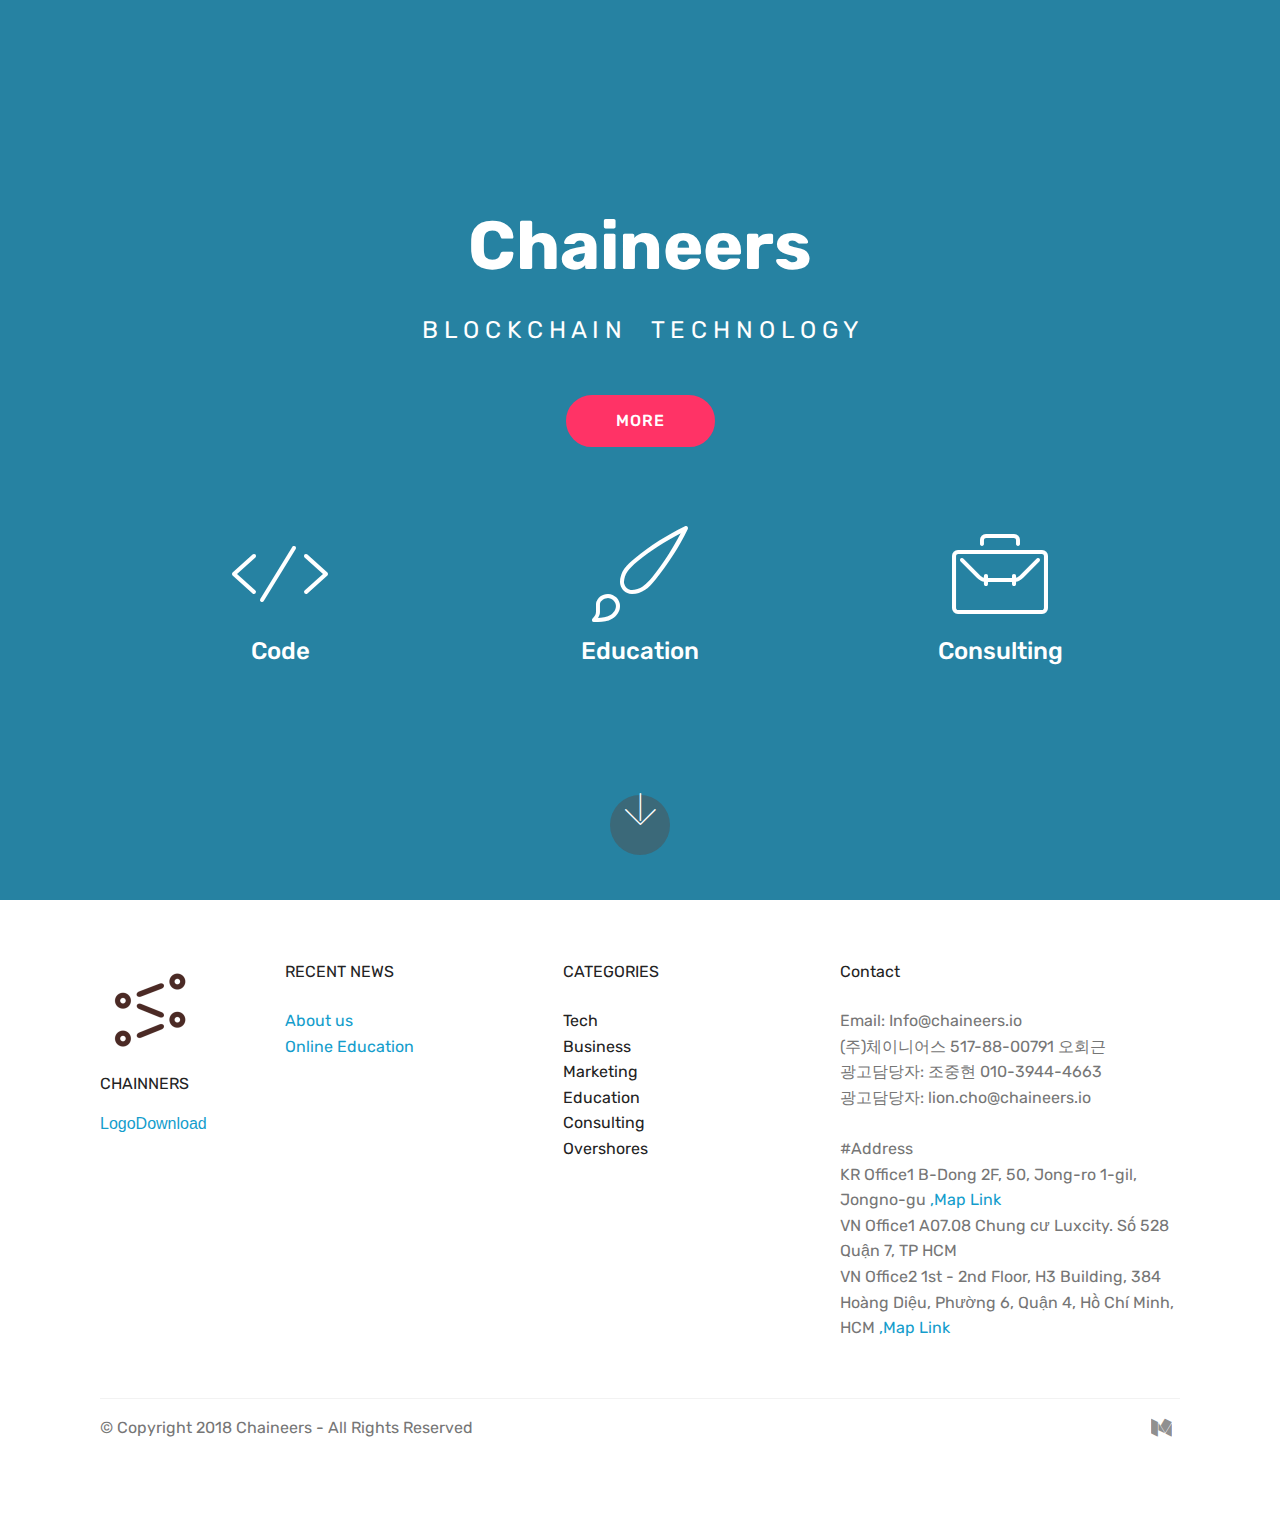
==== commit 046372b6: "GA" ====
--- a/index.html
+++ b/index.html
@@ -28,29 +28,16 @@
   <link rel="stylesheet" href="assets/theme/css/style.css">
   <link rel="stylesheet" href="assets/mobirise/css/mbr-additional.css" type="text/css">
   
-  <!-- Google Tag Manager -->
-<script>(function(w,d,s,l,i){w[l]=w[l]||[];w[l].push({'gtm.start':
-new Date().getTime(),event:'gtm.js'});var f=d.getElementsByTagName(s)[0],
-j=d.createElement(s),dl=l!='dataLayer'?'&l='+l:'';j.async=true;j.src=
-'https://www.googletagmanager.com/gtm.js?id='+i+dl;f.parentNode.insertBefore(j,f);
-})(window,document,'script','dataLayer','GTM-PZC5VRC');</script>
-<!-- End Google Tag Manager -->
-<script type=”application/ld+json”>
-{
-“@context”: “http://schema.org”,
-“@type”: “WebSite”,
-“url”: “https://chaineers.io“,
-“name”: “체이니어스“,
-“author”: {
-“@type”: “Person”,
-“name”: “Lion.cho”
-},
-“description”: “블록체인 개발“,
-“sameAs” : [
-“https://www.facebook.com/chaineers“
-]
-}
+<!-- Global site tag (gtag.js) - Google Analytics -->
+<script async src="https://www.googletagmanager.com/gtag/js?id=UA-132333797-1"></script>
+<script>
+  window.dataLayer = window.dataLayer || [];
+  function gtag(){dataLayer.push(arguments);}
+  gtag('js', new Date());
+
+  gtag('config', 'UA-132333797-1');
 </script>
+<!-- End Global site tag (gtag.js) - Google Analytics -->
 
   <!-- Hotjar Tracking Code for www.chaineers.io -->
   <!-- hitmap -->
@@ -66,17 +53,19 @@
 </script>
 <!-- end hitmap-->
 
+
+<!-- Google 구조화된 데이터 마크업 도우미에 의해 생성된 JSON-LD 마크업입니다. -->
 <script type="application/ld+json">
 {
- "@context": "http://schema.org",
- "@type": "Person",
- "name": "Chaineers",
- "url": "https://chaineers.io",
- "sameAs": [
-   "https://www.facebook.com/chaineers",
-   "http://blog.naver.com/chowin21
- ]}
- </script>
+  "@context" : "http://schema.org",
+  "@type" : "Website",
+  "name" : "Chaineers",
+  "image" : "https://chaineers.io/assets/images/seo_main_20181230.PNG",
+  "url" : "https://chaineers.io"
+}
+</script>
+
+
 </head>
 <body>
   <section class="header12 cid-qY8j9e6bV5 mbr-fullscreen" data-bg-video="https://www.youtube.com/watch?v=-MKapbz0GIo" id="header12-0">
@@ -154,14 +143,14 @@
 </p>
 <p class="mbr-text mbr-links-column mbr-fonts-style display-7">
   <a href="blockchainaboutus.html" class="text-primary">About us</a><br>
- <a href="blockchainproduct.html" target="_blank">Products</a><br>
- <a href="https://www.facebook.com/chaineers/events">Events</a><br>
+ <!-- <a href="blockchainproduct.html" target="_blank">Products</a><br> -->
+ <!-- <a href="https://www.facebook.com/chaineers/events">Events</a><br> -->
  <!-- <a href="./report.html">Report</a><br> -->
  <!-- <a href="./carrier.html">Carrier</a><br> -->
  <!-- <a href="./campus.html">Campus</a><br>  -->
  <!-- <a href="./tech_investing.html">Tech Investing</a><br> -->
- <a href="https://www.youtube.com/channel/UChlcXdPqPKiZdr9oFgR-7Lw?view_as=subscriber">Online Education</a><br>
- <a href="https://www.facebook.com/groups/beautifulchain/" target="_blank">Education</a><br>
+ <a href="https://www.youtube.com/channel/UCI1Q7r4Bnl0Dyi9G7Nh2GjA">Online Education</a><br>
+ <!-- <a href="https://www.facebook.com/groups/beautifulchain/" target="_blank">Education</a><br> -->
 <!-- <a href="https://medium.com/@chaineers/">Offline Activity</a><br> -->
 </p>
 </div>
@@ -170,7 +159,7 @@
 CATEGORIES
 </p>
 <p class="mbr-text mbr-fonts-style mbr-links-column display-7">
-<a href="#" class="text-black">Tech</a><strong><br></strong><a href="#" class="text-black">Business</a><br><a href="#" class="text-black">Work and life Balance</a><br>Marketing<br>Education<br>Consulting<br>Overshores<a href="#" class="text-black"><br></a><br></p>
+Tech<strong><br></strong>Business<br>Marketing<br>Education<br>Consulting<br>Overshores<a href="#" class="text-black"><br></a><br></p>
 </div>
 <div class="col-md-4 col-sm-12">
 <p class="mb-4 mbr-fonts-style foot-title display-7">
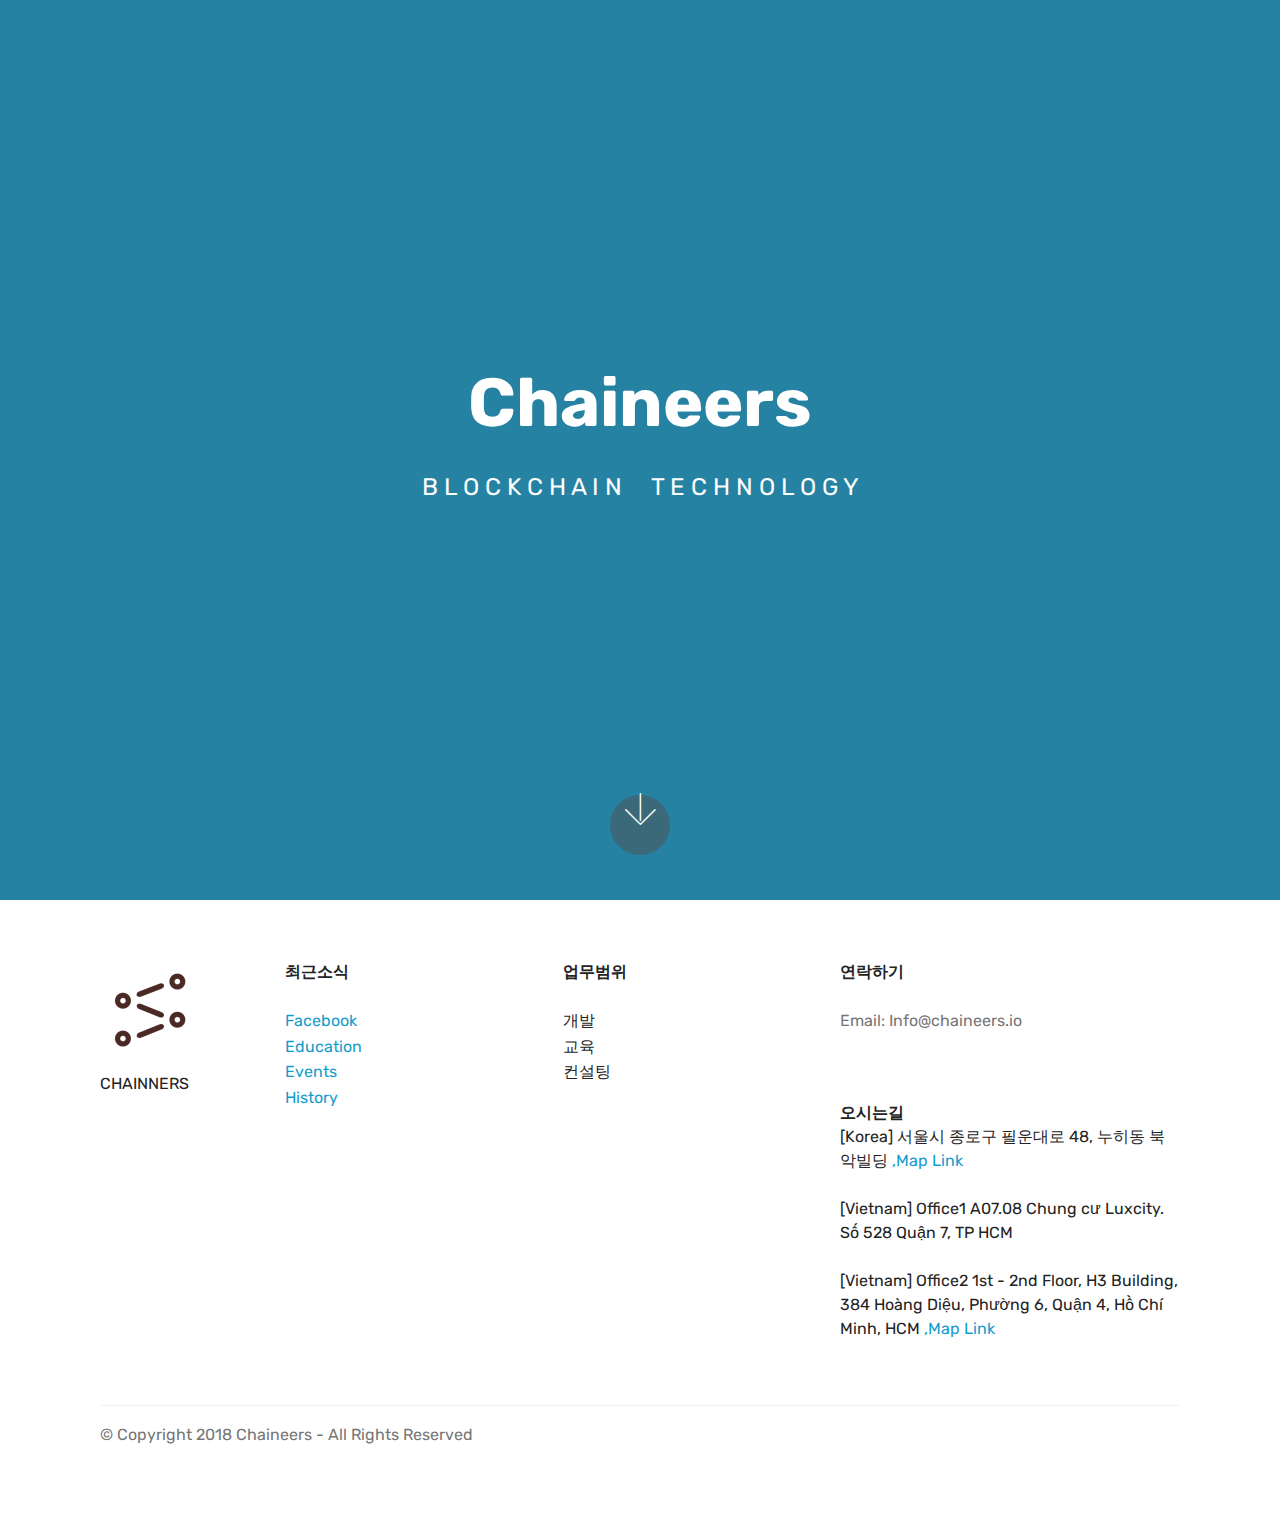
==== commit 5d3e8223: "new homepage" ====
--- a/index.html
+++ b/index.html
@@ -19,6 +19,7 @@
   <meta name="description" content="블록체인개발 엔지니어집단 체이니어스, 블록체인개발교육, 블록체인개발방송">
   <meta name="keywords" content="블록체인개발, 블록체인개발자, 블록체인개발교육, 블록체인온라인교육, 블록체인개발대행, 블록체인개발대행사, 4차산업개발, 4차산업개발자">
   <title>체이니어스 : 블록체인 & 엔지니어집단</title>
+  <link href="https://fonts.googleapis.com/css?family=Cute+Font|Do+Hyeon|East+Sea+Dokdo|Gaegu|Gamja+Flower|Hi+Melody|Jua|Nanum+Brush+Script|Nanum+Gothic|Noto+Serif+KR|Poor+Story|Song+Myung|Stylish|Sunflower:300|Yeon+Sung|Nanum+Gothic:400,700,800|Cabin|Roboto:300,400,500,600,700|Material+Icons&amp;subset=korean" rel="stylesheet">
   <link rel="stylesheet" href="assets/web/assets/mobirise-icons/mobirise-icons.css">
   <link rel="stylesheet" href="assets/tether/tether.min.css">
   <link rel="stylesheet" href="assets/bootstrap/css/bootstrap.min.css">
@@ -70,8 +71,6 @@
 <body>
   <section class="header12 cid-qY8j9e6bV5 mbr-fullscreen" data-bg-video="https://www.youtube.com/watch?v=-MKapbz0GIo" id="header12-0">
 
-    
-
     <div class="mbr-overlay" style="opacity: 0.9; background-color: rgb(15, 118, 153);">
     </div>
 
@@ -80,9 +79,9 @@
                 <div class="col-md-12 align-center">
                     <h1 class="mbr-section-title pb-3 mbr-white mbr-bold mbr-fonts-style display-1">Chaineers</h1>
                     <p class="mbr-text pb-3 mbr-white mbr-fonts-style display-5">B L O C K C H A I N &nbsp; &nbsp; T E C H N O L O G Y</p>
-                    <div class="mbr-section-btn align-center py-2"><a class="btn btn-md btn-secondary display-4" href="blockchainaboutus.html">MORE</a></div>
-
-                    <div class="icons-media-container mbr-white">
+                    <!-- <div class="mbr-section-btn align-center py-2"><a class="btn btn-md btn-secondary display-4" href="blockchainaboutus.html">더보기</a></div> -->
+
+                   <!--  <div class="icons-media-container mbr-white">
                         <div class="card col-12 col-md-6 col-lg-4">
                             <div class="icon-block">
                             <a href="index.html">
@@ -90,7 +89,7 @@
                             </a>
                             </div>
                             <h5 class="mbr-fonts-style display-5">
-                                Code<br></h5>
+                                개발<br></h5>
                         </div>
 
                         <div class="card col-12 col-md-6 col-lg-4">
@@ -100,7 +99,7 @@
                                 </a>
                             </div>
                             <h5 class="mbr-fonts-style display-5">
-                                Education</h5>
+                                교육</h5>
                         </div>
 
                         <div class="card col-12 col-md-6 col-lg-4">
@@ -110,8 +109,8 @@
                                 </a>
                             </div>
                             <h5 class="mbr-fonts-style display-5">
-                                Consulting</h5>
-                        </div>
+                                컨설팅</h5>
+                        </div> -->
 
                         
                     </div>
@@ -131,47 +130,52 @@
 <div class="media-container-row content">
 <div class="col-md-2 col-sm-4">
 <div class="mb-3 img-logo"> 
-<a href="index.html">
+<a href="https://drive.google.com/open?id=1VG4N8QODCzomM3pih25LlusXOcwuXZOE">
 <img src="assets/images/chainner-logo-black-192x192.png" alt="Mobirise" title="">
 </a>
 </div>
-<p class="mbr-fonts-style foot-logo display-7">CHAINNERS</p> <a href="https://drive.google.com/open?id=1VG4N8QODCzomM3pih25LlusXOcwuXZOE">LogoDownload</a>
+<p class="mbr-fonts-style foot-logo display-7">CHAINNERS</p>
 </div>
 <div class="col-md-3 col-sm-4">
 <p class="mb-4 mbr-fonts-style foot-title display-7">
-RECENT NEWS
+<strong>최근소식</strong>
 </p>
 <p class="mbr-text mbr-links-column mbr-fonts-style display-7">
-  <a href="blockchainaboutus.html" class="text-primary">About us</a><br>
+  <!-- <a href="blockchainaboutus.html" class="text-primary">About us</a><br> -->
  <!-- <a href="blockchainproduct.html" target="_blank">Products</a><br> -->
- <!-- <a href="https://www.facebook.com/chaineers/events">Events</a><br> -->
+ <a href="https://web.facebook.com/pg/chaineers/posts/">Facebook</a><br>
+ <a href="https://www.youtube.com/channel/UCI1Q7r4Bnl0Dyi9G7Nh2GjA">Education</a><br>
+ <a href="https://www.facebook.com/chaineers/events">Events</a><br>
+<a href="https://medium.com/@chaineers/">History</a><br> 
+
  <!-- <a href="./report.html">Report</a><br> -->
  <!-- <a href="./carrier.html">Carrier</a><br> -->
  <!-- <a href="./campus.html">Campus</a><br>  -->
  <!-- <a href="./tech_investing.html">Tech Investing</a><br> -->
- <a href="https://www.youtube.com/channel/UCI1Q7r4Bnl0Dyi9G7Nh2GjA">Online Education</a><br>
+ 
  <!-- <a href="https://www.facebook.com/groups/beautifulchain/" target="_blank">Education</a><br> -->
 <!-- <a href="https://medium.com/@chaineers/">Offline Activity</a><br> -->
 </p>
 </div>
 <div class="col-md-3 col-sm-4">
 <p class="mb-4 mbr-fonts-style foot-title display-7">
-CATEGORIES
+<strong>업무범위</strong>
 </p>
 <p class="mbr-text mbr-fonts-style mbr-links-column display-7">
-Tech<strong><br></strong>Business<br>Marketing<br>Education<br>Consulting<br>Overshores<a href="#" class="text-black"><br></a><br></p>
+개발<br>교육<br>컨설팅<a href="#" class="text-black"><br></a><br></p>
 </div>
 <div class="col-md-4 col-sm-12">
 <p class="mb-4 mbr-fonts-style foot-title display-7">
-Contact</p>
+<strong>연락하기</strong></p>
 <p class="mbr-text form-text mbr-fonts-style display-7">Email: Info@chaineers.io<br>
-(주)체이니어스 517-88-00791 오회근<br>
-광고담당자: 조중현 010-3944-4663<br>
-광고담당자: lion.cho@chaineers.io<br>
-<br>#Address<br>KR Office1 B-Dong 2F, 50, Jong-ro 1-gil, Jongno-gu
-<a href="https://map.naver.com/local/siteview.nhn?code=1109846422&amp;_ts=1534841541878">,Map Link</a>
-<br>VN Office1 A07.08 Chung cư Luxcity. Số 528 Quận 7, TP HCM
-<br>VN Office2 1st - 2nd Floor, H3 Building, 384 Hoàng Diệu, Phường 6, Quận 4, Hồ Chí Minh, HCM
+<!-- (주)체이니어스 517-88-00791 오회근<br> -->
+<!-- 광고담당자: 조중현 010-3944-4663<br> -->
+<!-- 광고담당자: lion.cho@chaineers.io<br> -->
+<br><br>
+<p class="mb-4 mbr-fonts-style foot-title display-7"> <strong>오시는길</strong><br>[Korea] 서울시 종로구 필운대로 48, 누히동 북악빌딩 
+<a href="https://map.naver.com/?sm=hty&query=%EC%B2%B4%EC%9D%B4%EB%8B%88%EC%96%B4%EC%8A%A4&searchCoord=07afeb92f1892969e4366e94c550c6afc80b9afe7515be635f0810c44068e56c">,Map Link</a><br>
+<br>[Vietnam] Office1 A07.08 Chung cư Luxcity. Số 528 Quận 7, TP HCM<br>
+<br>[Vietnam] Office2 1st - 2nd Floor, H3 Building, 384 Hoàng Diệu, Phường 6, Quận 4, Hồ Chí Minh, HCM
 <a href="https://www.google.com/maps/place/CirCO+Hoang+Dieu+-+Coworking+Space/@10.7604044,106.6966317,17z/data=!3m1!4b1!4m5!3m4!1s0x31752f13392ff913:0x1802e764b3059cae!8m2!3d10.7604044!4d106.6988204">,Map Link</a>
 <br><br></p>
 </div>
@@ -191,9 +195,9 @@
 <div class="col-md-6">
 <div class="social-list align-right">
 <div class="soc-item">
-<a href="https://medium.com/@chaineers/" target="_blank">
+<!-- <a href="https://medium.com/@chaineers/" target="_blank">
 <span class="mbr-iconfont mbr-iconfont-social socicon-medium socicon"></span>
-</a>
+</a> -->
 </div>
 </div>
 </div>
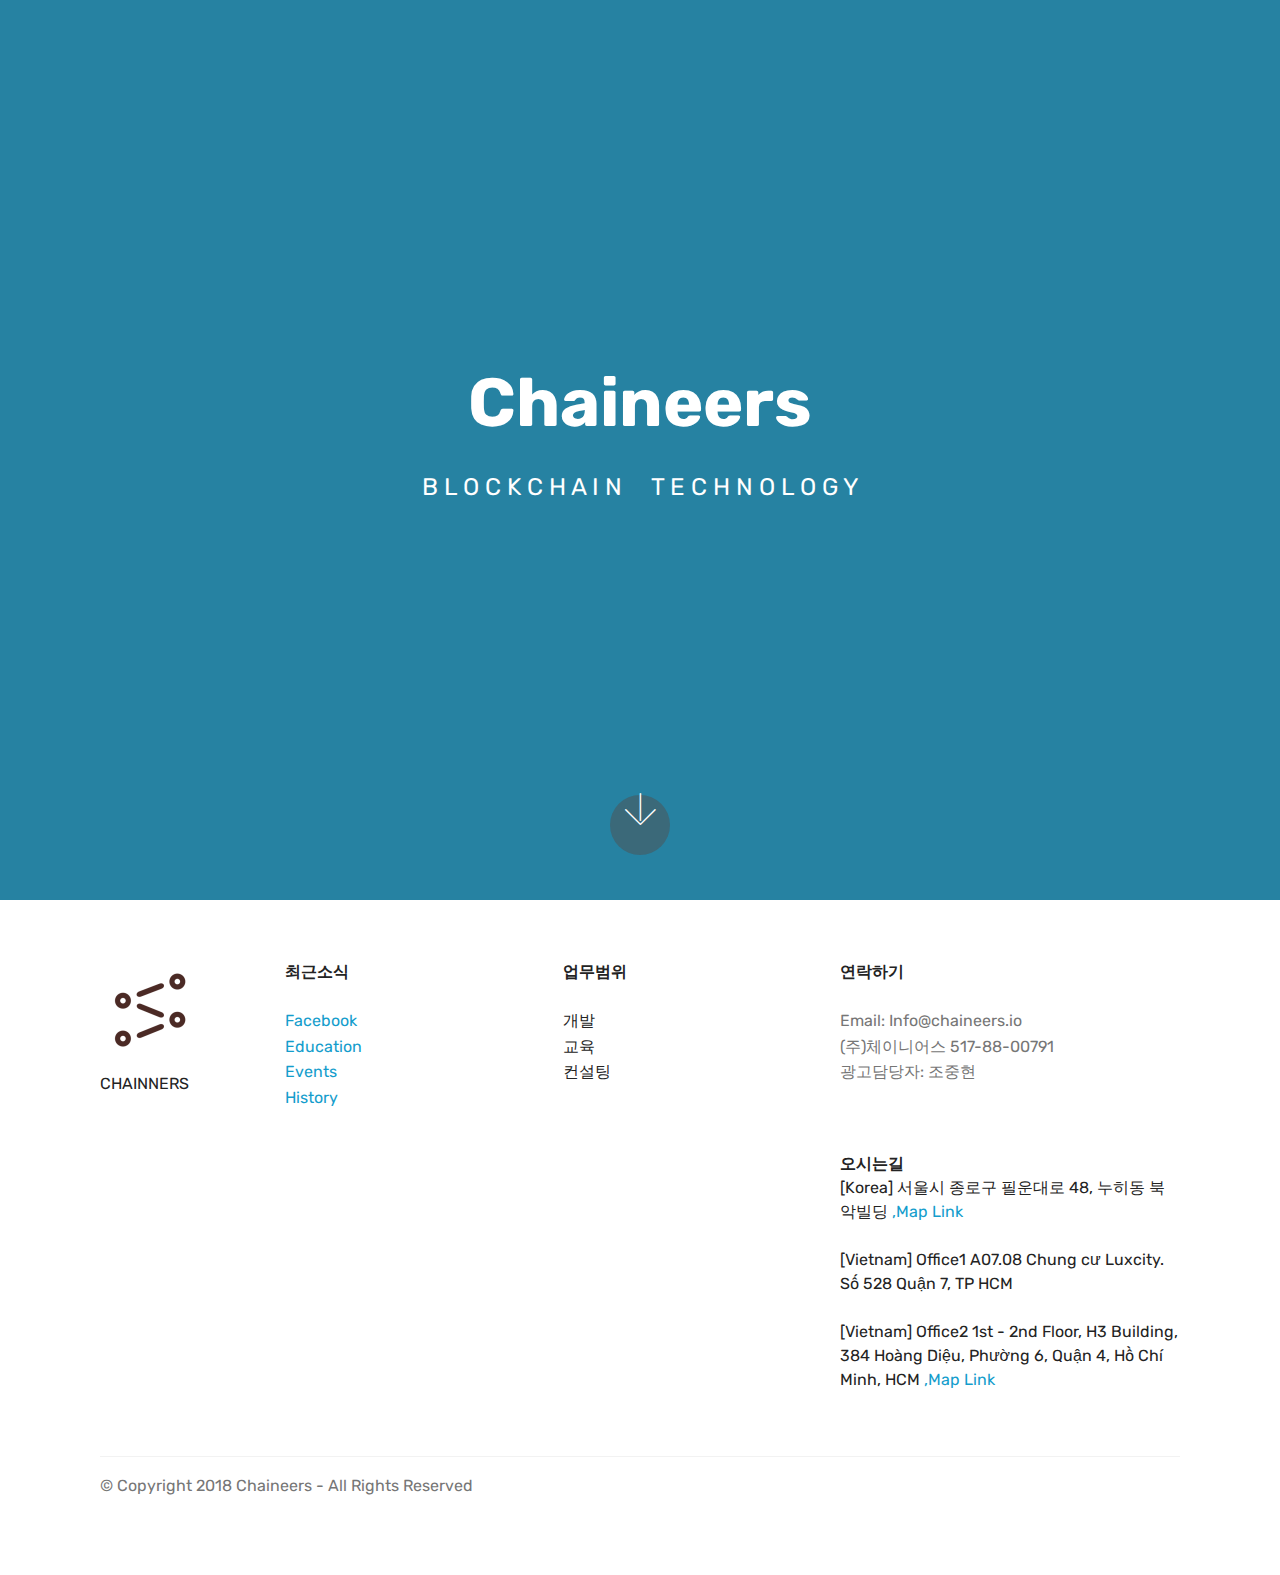
==== commit 97e82e96: "naver advertisement" ====
--- a/index.html
+++ b/index.html
@@ -168,8 +168,8 @@
 <p class="mb-4 mbr-fonts-style foot-title display-7">
 <strong>연락하기</strong></p>
 <p class="mbr-text form-text mbr-fonts-style display-7">Email: Info@chaineers.io<br>
-<!-- (주)체이니어스 517-88-00791 오회근<br> -->
-<!-- 광고담당자: 조중현 010-3944-4663<br> -->
+(주)체이니어스 517-88-00791<br>
+광고담당자: 조중현<br>
 <!-- 광고담당자: lion.cho@chaineers.io<br> -->
 <br><br>
 <p class="mb-4 mbr-fonts-style foot-title display-7"> <strong>오시는길</strong><br>[Korea] 서울시 종로구 필운대로 48, 누히동 북악빌딩 
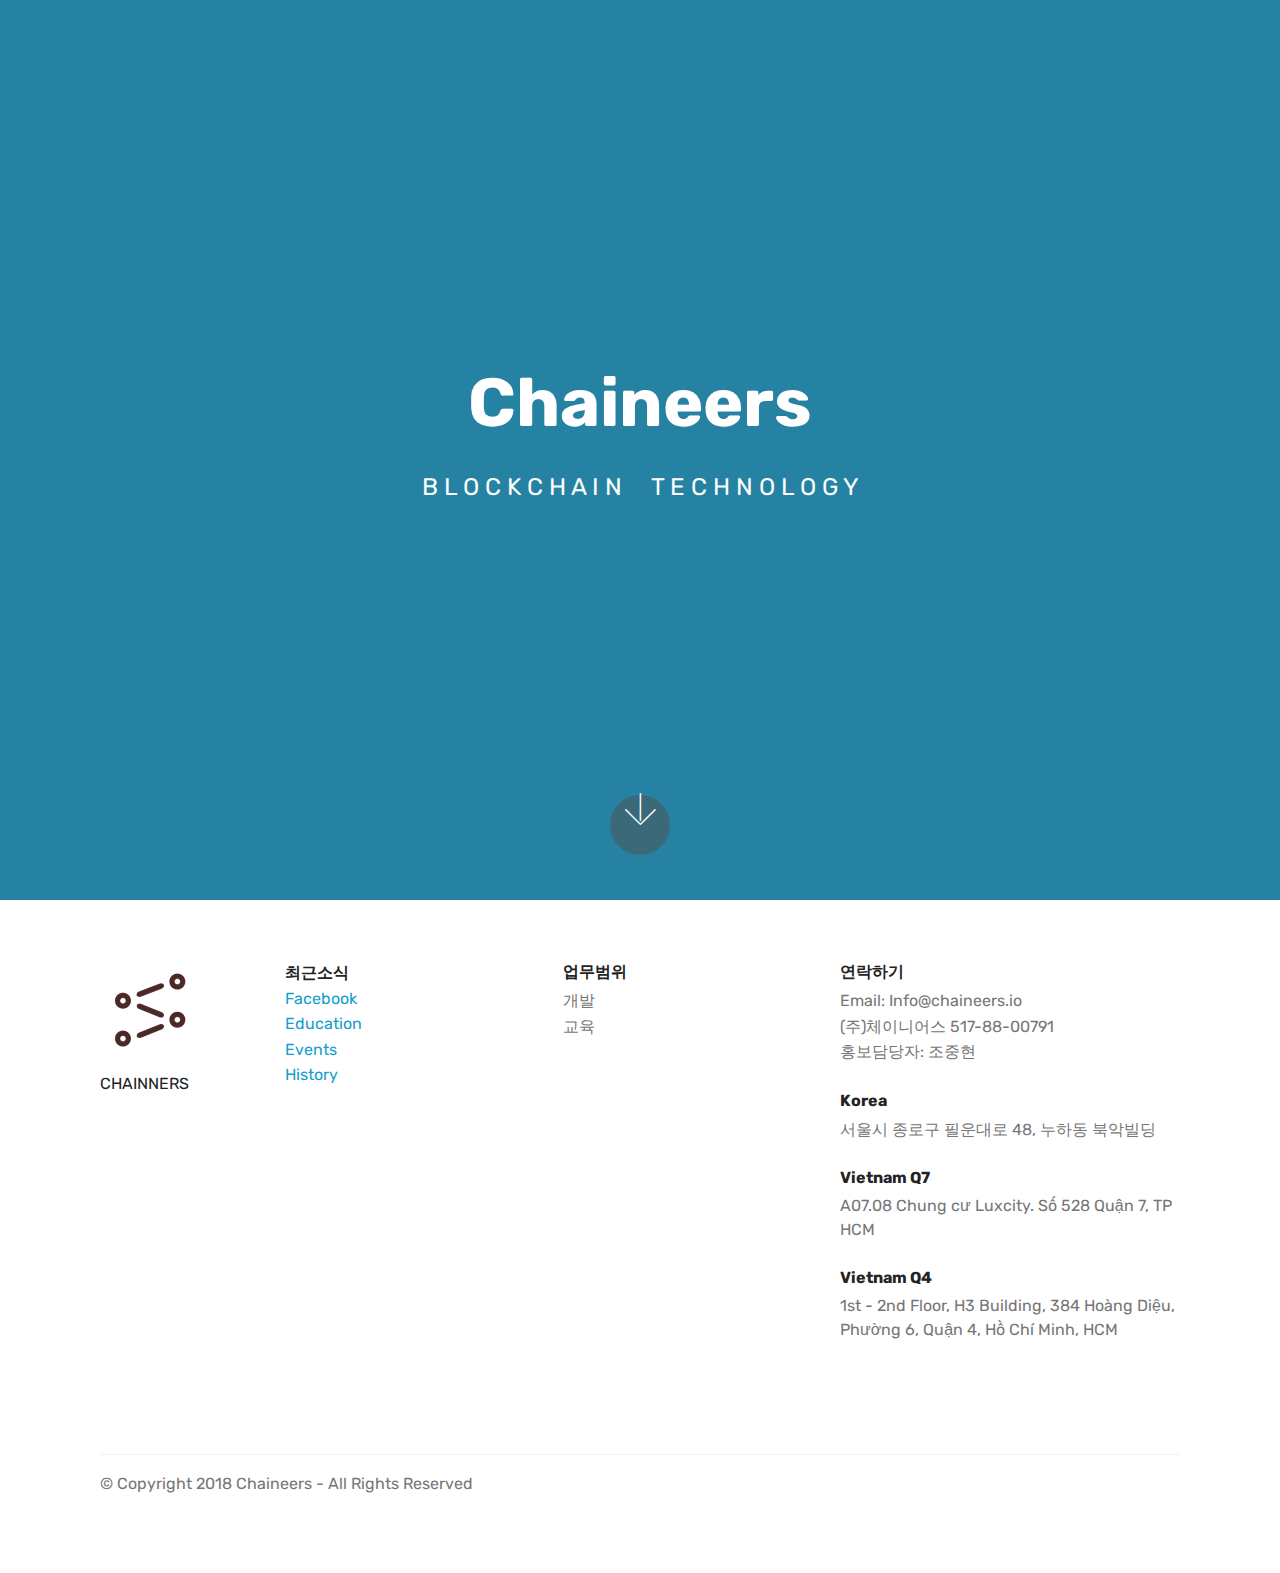
==== commit f69d5756: "footer2" ====
--- a/index.html
+++ b/index.html
@@ -127,26 +127,26 @@
 
 <section class="footer3 cid-qY8IV4ZOAS" id="footer3-q">
 <div class="container">
-<div class="media-container-row content">
-<div class="col-md-2 col-sm-4">
-<div class="mb-3 img-logo"> 
-<a href="https://drive.google.com/open?id=1VG4N8QODCzomM3pih25LlusXOcwuXZOE">
-<img src="assets/images/chainner-logo-black-192x192.png" alt="Mobirise" title="">
-</a>
-</div>
-<p class="mbr-fonts-style foot-logo display-7">CHAINNERS</p>
-</div>
+  <div class="media-container-row content">
+  <div class="col-md-2 col-sm-4">
+    <div class="mb-3 img-logo"> 
+      <a href="https://drive.google.com/open?id=1VG4N8QODCzomM3pih25LlusXOcwuXZOE">
+        <img src="assets/images/chainner-logo-black-192x192.png" alt="Mobirise" title="">
+      </a>
+    </div>
+    <p class="mbr-fonts-style foot-logo display-7">CHAINNERS</p>
+  </div>
+
 <div class="col-md-3 col-sm-4">
-<p class="mb-4 mbr-fonts-style foot-title display-7">
-<strong>최근소식</strong>
-</p>
-<p class="mbr-text mbr-links-column mbr-fonts-style display-7">
+<p class="mb-4 mbr-fonts-style foot-title display-7"><strong>최근소식</strong>
+
+<span class="mbr-text mbr-links-column mbr-fonts-style display-7"><br>
   <!-- <a href="blockchainaboutus.html" class="text-primary">About us</a><br> -->
  <!-- <a href="blockchainproduct.html" target="_blank">Products</a><br> -->
  <a href="https://web.facebook.com/pg/chaineers/posts/">Facebook</a><br>
  <a href="https://www.youtube.com/channel/UCI1Q7r4Bnl0Dyi9G7Nh2GjA">Education</a><br>
  <a href="https://www.facebook.com/chaineers/events">Events</a><br>
-<a href="https://medium.com/@chaineers/">History</a><br> 
+<a href="https://medium.com/@chaineers/">History</a><br> </span>
 
  <!-- <a href="./report.html">Report</a><br> -->
  <!-- <a href="./carrier.html">Carrier</a><br> -->
@@ -158,25 +158,25 @@
 </p>
 </div>
 <div class="col-md-3 col-sm-4">
-<p class="mb-4 mbr-fonts-style foot-title display-7">
-<strong>업무범위</strong>
-</p>
-<p class="mbr-text mbr-fonts-style mbr-links-column display-7">
-개발<br>교육<br>컨설팅<a href="#" class="text-black"><br></a><br></p>
+<p class="mb-4 mbr-fonts-style foot-title display-7"><strong>업무범위</strong>
+<span class="mbr-text form-text mbr-fonts-style display-7">
+개발<br>교육<a href="#" class="text-black"><br></a><br></span>
 </div>
 <div class="col-md-4 col-sm-12">
-<p class="mb-4 mbr-fonts-style foot-title display-7">
-<strong>연락하기</strong></p>
-<p class="mbr-text form-text mbr-fonts-style display-7">Email: Info@chaineers.io<br>
+
+<p class="mb-4 mbr-fonts-style foot-title display-7"><strong>연락하기</strong>
+<span class="mbr-text form-text mbr-fonts-style display-7">Email: Info@chaineers.io<br>
 (주)체이니어스 517-88-00791<br>
-광고담당자: 조중현<br>
-<!-- 광고담당자: lion.cho@chaineers.io<br> -->
-<br><br>
-<p class="mb-4 mbr-fonts-style foot-title display-7"> <strong>오시는길</strong><br>[Korea] 서울시 종로구 필운대로 48, 누히동 북악빌딩 
-<a href="https://map.naver.com/?sm=hty&query=%EC%B2%B4%EC%9D%B4%EB%8B%88%EC%96%B4%EC%8A%A4&searchCoord=07afeb92f1892969e4366e94c550c6afc80b9afe7515be635f0810c44068e56c">,Map Link</a><br>
-<br>[Vietnam] Office1 A07.08 Chung cư Luxcity. Số 528 Quận 7, TP HCM<br>
-<br>[Vietnam] Office2 1st - 2nd Floor, H3 Building, 384 Hoàng Diệu, Phường 6, Quận 4, Hồ Chí Minh, HCM
-<a href="https://www.google.com/maps/place/CirCO+Hoang+Dieu+-+Coworking+Space/@10.7604044,106.6966317,17z/data=!3m1!4b1!4m5!3m4!1s0x31752f13392ff913:0x1802e764b3059cae!8m2!3d10.7604044!4d106.6988204">,Map Link</a>
+홍보담당자: 조중현<br></span>
+<!-- 홍보담당자: lion.cho@chaineers.io<br> -->
+
+<p class="mb-4 mbr-fonts-style foot-title display-7"> <strong>Korea</strong><span class="mbr-text form-text mbr-fonts-style display-7">
+서울시 종로구 필운대로 48, 누하동 북악빌딩</span>
+<p class="mb-4 mbr-fonts-style foot-title display-7"> <strong>Vietnam Q7</strong><br>
+<span class="mb-4 form-text mbr-fonts-style display-7">A07.08 Chung cư Luxcity. Số 528 Quận 7, TP HCM</span>
+<p class="mb-4 mbr-fonts-style foot-title display-7"> <strong>Vietnam Q4</strong>
+<span class="mb-4 form-text mbr-fonts-style display-7">1st - 2nd Floor, H3 Building, 384 Hoàng Diệu, Phường 6, Quận 4, Hồ Chí Minh, HCM</span>
+
 <br><br></p>
 </div>
 </div>
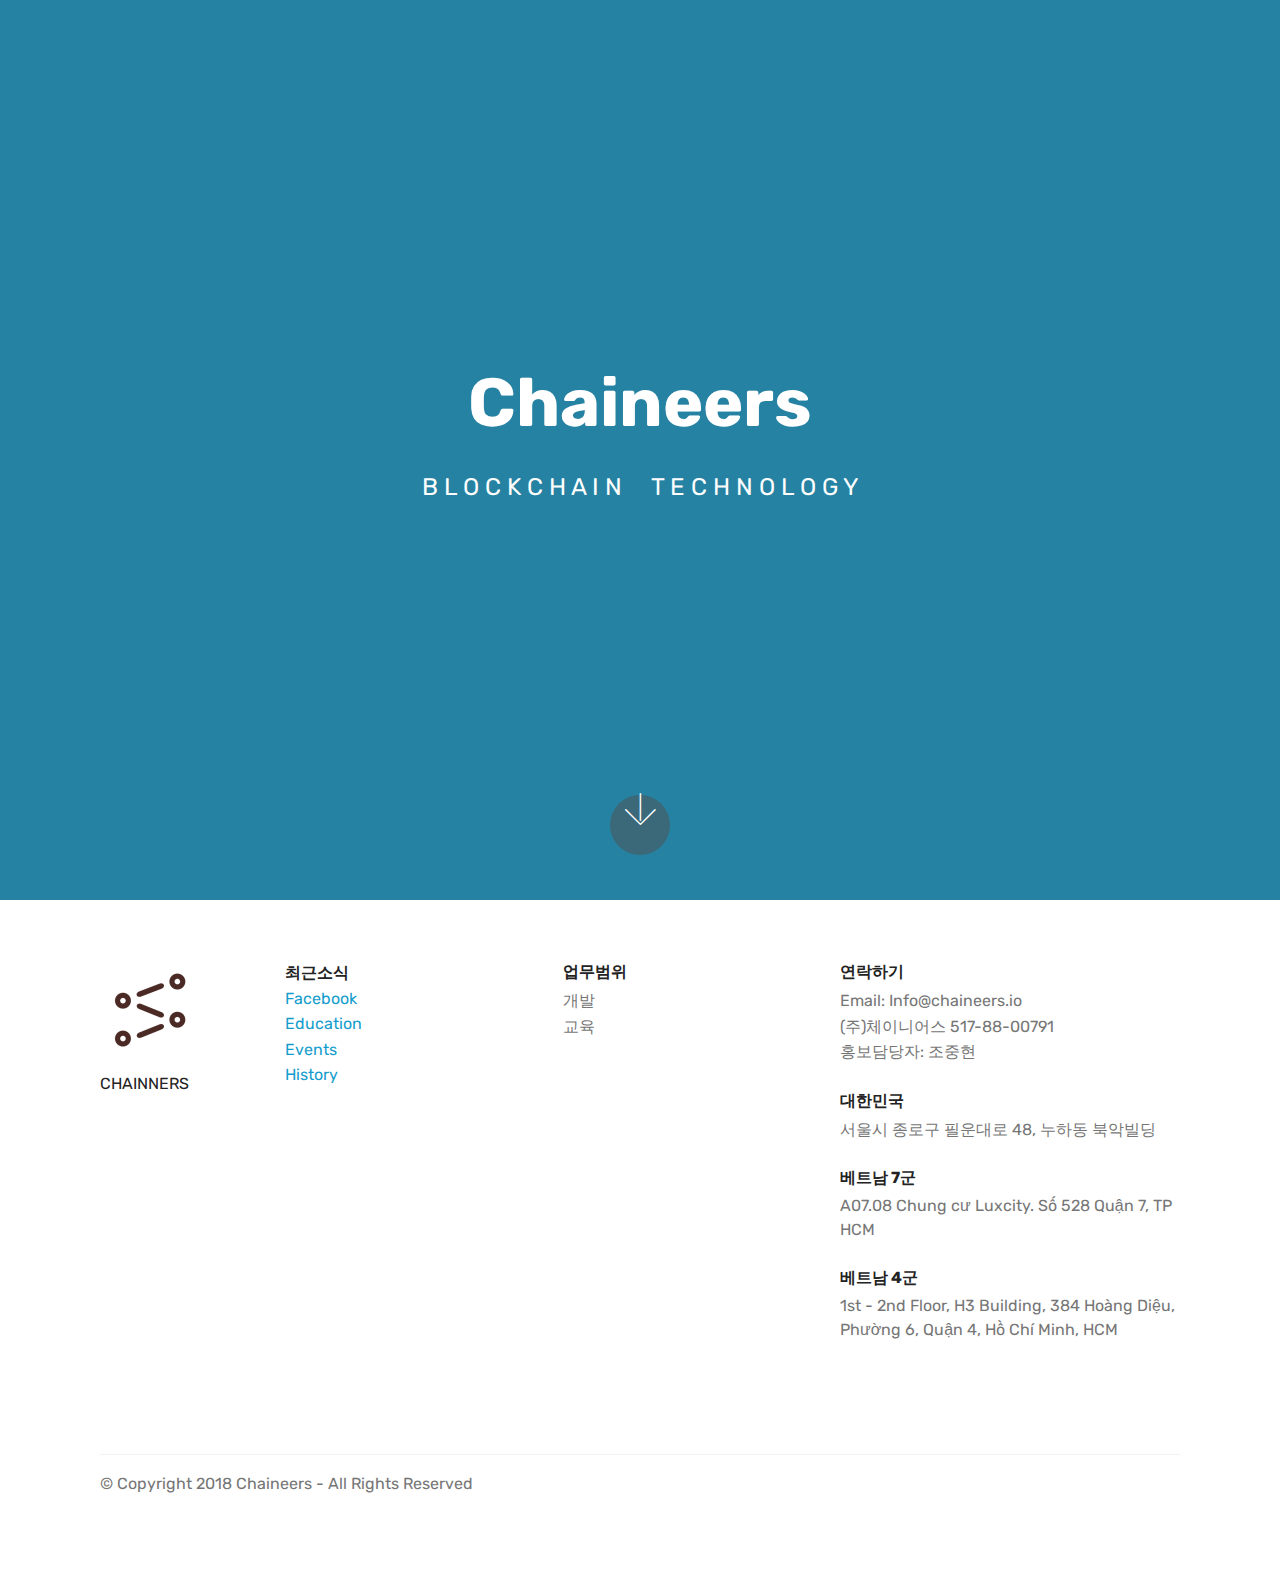
==== commit 9c4f9011: "address" ====
--- a/index.html
+++ b/index.html
@@ -170,11 +170,11 @@
 홍보담당자: 조중현<br></span>
 <!-- 홍보담당자: lion.cho@chaineers.io<br> -->
 
-<p class="mb-4 mbr-fonts-style foot-title display-7"> <strong>Korea</strong><span class="mbr-text form-text mbr-fonts-style display-7">
+<p class="mb-4 mbr-fonts-style foot-title display-7"> <strong>대한민국</strong><span class="mbr-text form-text mbr-fonts-style display-7">
 서울시 종로구 필운대로 48, 누하동 북악빌딩</span>
-<p class="mb-4 mbr-fonts-style foot-title display-7"> <strong>Vietnam Q7</strong><br>
+<p class="mb-4 mbr-fonts-style foot-title display-7"> <strong>베트남 7군</strong><br>
 <span class="mb-4 form-text mbr-fonts-style display-7">A07.08 Chung cư Luxcity. Số 528 Quận 7, TP HCM</span>
-<p class="mb-4 mbr-fonts-style foot-title display-7"> <strong>Vietnam Q4</strong>
+<p class="mb-4 mbr-fonts-style foot-title display-7"> <strong>베트남 4군</strong>
 <span class="mb-4 form-text mbr-fonts-style display-7">1st - 2nd Floor, H3 Building, 384 Hoàng Diệu, Phường 6, Quận 4, Hồ Chí Minh, HCM</span>
 
 <br><br></p>
